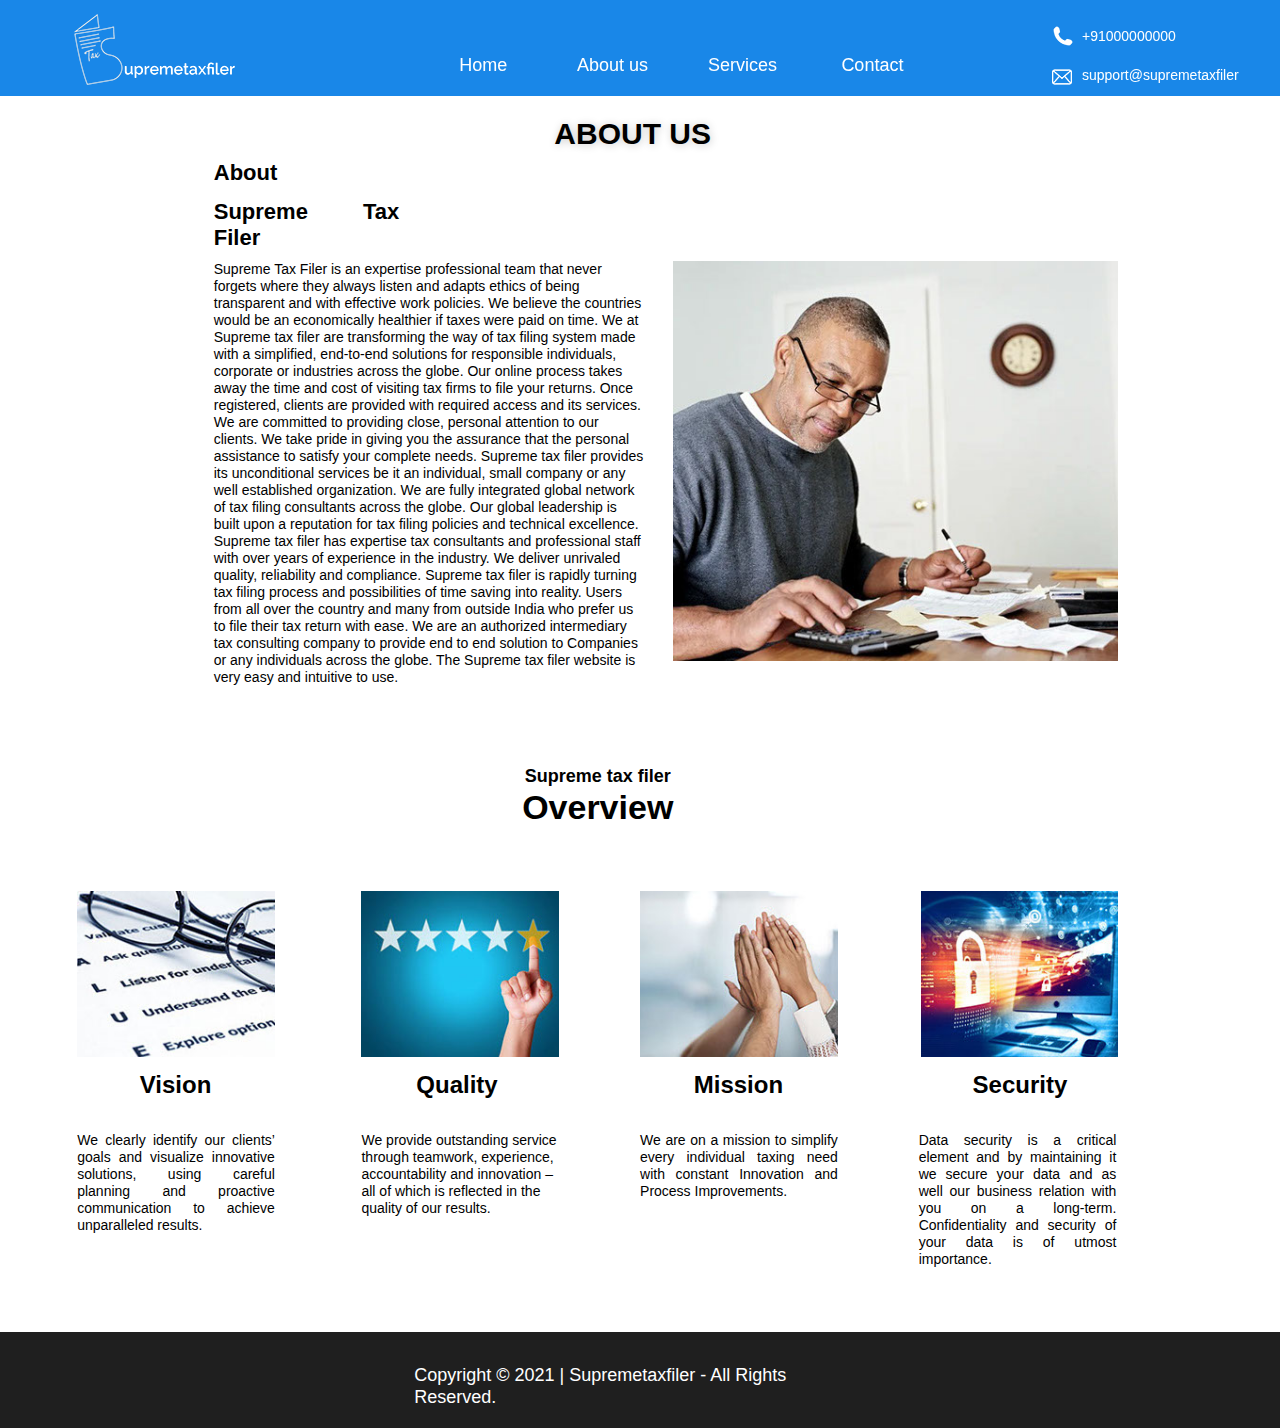
==== about-us.html @ a8538007 "ag" ====
<!DOCTYPE html>
<html class="nojs html" lang="en-GB">
 <head>

  <meta http-equiv="Content-type" content="text/html;charset=UTF-8"/>
  <meta name="generator" content="2018.1.0.386"/>
  <meta name="viewport" content="width=device-width, initial-scale=1.0"/>
  
  <script type="text/javascript">
   // Update the 'nojs'/'js' class on the html node
document.documentElement.className = document.documentElement.className.replace(/\bnojs\b/g, 'js');

// Check that all required assets are uploaded and up-to-date
if(typeof Muse == "undefined") window.Muse = {}; window.Muse.assets = {"required":["museutils.js", "museconfig.js", "jquery.musemenu.js", "jquery.watch.js", "require.js", "about-us.css"], "outOfDate":[]};
</script>
  
  <title>About us</title>
  <!-- CSS -->
  <link rel="stylesheet" type="text/css" href="css/site_global.css?crc=444006867"/>
  <link rel="stylesheet" type="text/css" href="css/master_a-master.css?crc=464036942"/>
  <link rel="stylesheet" type="text/css" href="css/about-us.css?crc=4152969219" id="pagesheet"/>
  <!-- JS includes -->
  <!--[if lt IE 9]>
  <script src="scripts/html5shiv.js?crc=4241844378" type="text/javascript"></script>
  <![endif]-->
   </head>
 <body>

  <div class="shadow clearfix borderbox" id="page"><!-- group -->
   <div id="u18147-wrapper">
    <div class="clearfix" id="u18147"><!-- group -->
     <div class="clearfix" id="u18157"><!-- group -->
      <div class="clip_frame" id="u18158"><!-- image -->
       <img class="block" id="u18158_img" src="images/logo-01.png?crc=86677136" alt="" width="166" height="76"/>
      </div>
      <div class="clearfix" id="u18148"><!-- group -->
       <div id="u18155"><!-- content --></div>
       <div class="clip_frame" id="u18149"><!-- image -->
        <img class="block" id="u18149_img" src="images/call.png?crc=458935706" alt="" width="20" height="20"/>
       </div>
       <div id="u18156"><!-- content --></div>
       <div class="clip_frame" id="u18153"><!-- image -->
        <img class="block" id="u18153_img" src="images/mail.png?crc=4125690472" alt="" width="20" height="20"/>
       </div>
       <div class="clearfix" id="u18151-4"><!-- content -->
        <p>+91000000000</p>
       </div>
       <div class="clearfix" id="u18152-4"><!-- content -->
        <p>support@supremetaxfiler</p>
       </div>
      </div>
     </div>
     <div id="u18160-wrapper">
      <div class="clearfix" id="u18160"><!-- group -->
       <div id="menuu18161-wrapper">
        <nav class="MenuBar clearfix" id="menuu18161"><!-- horizontal box -->
         <div class="MenuItemContainer clearfix grpelem" id="u18169"><!-- vertical box -->
          <a class="nonblock nontext MenuItem MenuItemWithSubMenu borderbox clearfix colelem" id="u18170" href="index.html"><!-- horizontal box --><div class="MenuItemLabel NoWrap clearfix grpelem" id="u18172-4"><!-- content --><p>Home</p></div></a>
         </div>
         <div class="MenuItemContainer clearfix grpelem" id="u18183"><!-- vertical box -->
          <a class="nonblock nontext MenuItem MenuItemWithSubMenu MuseMenuActive borderbox transition clearfix colelem" id="u18184" href="about-us.html"><!-- horizontal box --><div class="MenuItemLabel NoWrap clearfix grpelem" id="u18186-4"><!-- content --><p>About us</p></div></a>
         </div>
         <div class="MenuItemContainer clearfix grpelem" id="u18176"><!-- vertical box -->
          <a class="nonblock nontext MenuItem MenuItemWithSubMenu borderbox clearfix colelem" id="u18177" href="services.html"><!-- horizontal box --><div class="MenuItemLabel NoWrap clearfix grpelem" id="u18178-4"><!-- content --><p>Services</p></div></a>
         </div>
         <div class="MenuItemContainer clearfix grpelem" id="u18162"><!-- vertical box -->
          <a class="nonblock nontext MenuItem MenuItemWithSubMenu borderbox clearfix colelem" id="u18163" href="contact.html"><!-- horizontal box --><div class="MenuItemLabel NoWrap clearfix grpelem" id="u18164-4"><!-- content --><p>Contact</p></div></a>
         </div>
        </nav>
       </div>
      </div>
     </div>
    </div>
   </div>
   <div class="clearfix grpelem" id="paboutus"><!-- column -->
    <a class="anchor_item colelem" id="aboutus" data-sizePolicy="fixed" data-pintopage="page_fluidx"></a>
    <div class="clearfix colelem" id="u1741-4" data-sizePolicy="fixed" data-pintopage="page_fluidx"><!-- content -->
     <p>ABOUT US</p>
    </div>
    <div class="clearfix colelem" id="u18801-4"><!-- content -->
     <p>About</p>
    </div>
    <div class="clearfix colelem" id="u18793-4"><!-- content -->
     <p>Supreme Tax Filer</p>
    </div>
    <div class="clearfix colelem" id="pu1757-5"><!-- group -->
     <div class="clearfix grpelem" id="u1757-5"><!-- content -->
      <p id="u1757-2">Supreme Tax Filer is an expertise professional team that never forgets where they always listen and adapts ethics of being transparent and with effective work policies. We believe the countries would be an economically healthier if taxes were paid on time. We at Supreme tax filer are transforming the way of tax filing system made with a simplified, end-to-end solutions for responsible individuals, corporate or industries across the globe. Our online process takes away the time and cost of visiting tax firms to file your returns. Once registered, clients are provided with required access and its services. We are committed to providing close, personal attention to our clients. We take pride in giving you the assurance that the personal assistance to satisfy your complete needs. Supreme tax filer provides its unconditional services be it an individual, small company or any well established organization. We are fully integrated global network of tax filing consultants across the globe. Our global leadership is built upon a reputation for tax filing policies and technical excellence. Supreme tax filer has expertise tax consultants and professional staff with over years of experience in the industry. We deliver unrivaled quality, reliability and compliance. Supreme tax filer is rapidly turning tax filing process and possibilities of time saving into reality. Users from all over the country and many from outside India who prefer us to file their tax return with ease. We are an authorized intermediary tax consulting company to provide end to end solution to Companies or any individuals across the globe. The Supreme tax filer website is very easy and intuitive to use.</p>
      <p>&nbsp;</p>
     </div>
     <div class="clip_frame grpelem" id="u1744"><!-- image -->
      <img class="block" id="u1744_img" src="images/rs%3dw_800%2ccg_true-crop-u17442.jpg?crc=4065612131" alt="" data-heightwidthratio="0.8985200845665962" data-image-width="473" data-image-height="425"/>
     </div>
    </div>
    <div class="clearfix colelem" id="u18797-6"><!-- content -->
     <p id="u18797-2">Supreme tax filer</p>
     <p id="u18797-4">Overview</p>
    </div>
    <div class="clearfix colelem" id="pu18820"><!-- group -->
     <div class="clip_frame grpelem" id="u18820"><!-- image -->
      <img class="block" id="u18820_img" src="images/601c43ee8bf86-crop-u15333-crop-u18820.jpg?crc=112700681" alt="" data-heightwidthratio="0.8380952380952381" data-image-width="210" data-image-height="176"/>
     </div>
     <div class="clip_frame grpelem" id="u18823"><!-- image -->
      <img class="block" id="u18823_img" src="images/601c3f90b084d-crop-u18823.jpg?crc=3972866577" alt="" data-heightwidthratio="0.8380952380952381" data-image-width="210" data-image-height="176"/>
     </div>
     <div class="clip_frame grpelem" id="u18838"><!-- image -->
      <img class="block" id="u18838_img" src="images/601c400304b22-crop-u18838.jpg?crc=4091933082" alt="" data-heightwidthratio="0.8380952380952381" data-image-width="210" data-image-height="176"/>
     </div>
     <div class="clip_frame grpelem" id="u18841"><!-- image -->
      <img class="block" id="u18841_img" src="images/22-crop-u18841.jpg?crc=3925232278" alt="" data-heightwidthratio="0.8380952380952381" data-image-width="210" data-image-height="176"/>
     </div>
    </div>
    <div class="clearfix colelem" id="u18817"><!-- group -->
     <div class="clearfix grpelem" id="u18805-4"><!-- content -->
      <p>Vision</p>
     </div>
     <div class="clearfix grpelem" id="u18808-4"><!-- content -->
      <p>Quality</p>
     </div>
     <div class="clearfix grpelem" id="u18811-4"><!-- content -->
      <p>Mission</p>
     </div>
     <div class="clearfix grpelem" id="u18814-4"><!-- content -->
      <p>Security</p>
     </div>
    </div>
    <div class="clearfix colelem" id="pu18886-4"><!-- group -->
     <div class="clearfix grpelem" id="u18886-4"><!-- content -->
      <p>We clearly identify our clients’ goals and visualize innovative solutions, using careful planning and proactive communication to achieve unparalleled results.</p>
     </div>
     <div class="clearfix grpelem" id="u18889-4"><!-- content -->
      <p>We provide outstanding service through teamwork, experience, accountability and innovation – all of which is reflected in the quality of our results.</p>
     </div>
     <div class="clearfix grpelem" id="u18892-6"><!-- content -->
      <p id="u18892-2">We are on a mission to simplify every individual taxing need with constant Innovation and Process Improvements.</p>
      <p id="u18892-3">&nbsp;</p>
      <p>&nbsp;</p>
     </div>
     <div class="clearfix grpelem" id="u18895-4"><!-- content -->
      <p>Data security is a critical element and by maintaining it we secure your data and as well our business relation with you on a long-term. Confidentiality and security of your data is of utmost importance.</p>
     </div>
    </div>
    <a class="nonblock nontext anim_swing clip_frame colelem" id="u10251" href="about-us.html#aboutus" data-sizePolicy="fluidWidthHeight" data-pintopage="page_fixedLeft"><!-- image --><img class="block" id="u10251_img" src="images/44603.png?crc=3873294975" alt="" data-heightwidthratio="1" data-image-width="59" data-image-height="59"/></a>
    <div class="browser_width colelem" id="u1465-bw">
     <div id="u1465"><!-- group -->
      <div class="clearfix" id="u1465_align_to_page">
       <div class="clearfix grpelem" id="u16244-4"><!-- content -->
        <p>Copyright © 2021 | Supremetaxfiler - All Rights Reserved.</p>
       </div>
      </div>
     </div>
    </div>
   </div>
  </div>
  <!-- Other scripts -->
  <script type="text/javascript">
   // Decide whether to suppress missing file error or not based on preference setting
var suppressMissingFileError = false
</script>
  <script type="text/javascript">
   window.Muse.assets.check=function(c){if(!window.Muse.assets.checked){window.Muse.assets.checked=!0;var b={},d=function(a,b){if(window.getComputedStyle){var c=window.getComputedStyle(a,null);return c&&c.getPropertyValue(b)||c&&c[b]||""}if(document.documentElement.currentStyle)return(c=a.currentStyle)&&c[b]||a.style&&a.style[b]||"";return""},a=function(a){if(a.match(/^rgb/))return a=a.replace(/\s+/g,"").match(/([\d\,]+)/gi)[0].split(","),(parseInt(a[0])<<16)+(parseInt(a[1])<<8)+parseInt(a[2]);if(a.match(/^\#/))return parseInt(a.substr(1),
16);return 0},f=function(f){for(var g=document.getElementsByTagName("link"),j=0;j<g.length;j++)if("text/css"==g[j].type){var l=(g[j].href||"").match(/\/?css\/([\w\-]+\.css)\?crc=(\d+)/);if(!l||!l[1]||!l[2])break;b[l[1]]=l[2]}g=document.createElement("div");g.className="version";g.style.cssText="display:none; width:1px; height:1px;";document.getElementsByTagName("body")[0].appendChild(g);for(j=0;j<Muse.assets.required.length;){var l=Muse.assets.required[j],k=l.match(/([\w\-\.]+)\.(\w+)$/),i=k&&k[1]?
k[1]:null,k=k&&k[2]?k[2]:null;switch(k.toLowerCase()){case "css":i=i.replace(/\W/gi,"_").replace(/^([^a-z])/gi,"_$1");g.className+=" "+i;i=a(d(g,"color"));k=a(d(g,"backgroundColor"));i!=0||k!=0?(Muse.assets.required.splice(j,1),"undefined"!=typeof b[l]&&(i!=b[l]>>>24||k!=(b[l]&16777215))&&Muse.assets.outOfDate.push(l)):j++;g.className="version";break;case "js":j++;break;default:throw Error("Unsupported file type: "+k);}}c?c().jquery!="1.8.3"&&Muse.assets.outOfDate.push("jquery-1.8.3.min.js"):Muse.assets.required.push("jquery-1.8.3.min.js");
g.parentNode.removeChild(g);if(Muse.assets.outOfDate.length||Muse.assets.required.length)g="Some files on the server may be missing or incorrect. Clear browser cache and try again. If the problem persists please contact website author.",f&&Muse.assets.outOfDate.length&&(g+="\nOut of date: "+Muse.assets.outOfDate.join(",")),f&&Muse.assets.required.length&&(g+="\nMissing: "+Muse.assets.required.join(",")),suppressMissingFileError?(g+="\nUse SuppressMissingFileError key in AppPrefs.xml to show missing file error pop up.",console.log(g)):alert(g)};location&&location.search&&location.search.match&&location.search.match(/muse_debug/gi)?
setTimeout(function(){f(!0)},5E3):f()}};
var muse_init=function(){require.config({baseUrl:""});require(["jquery","museutils","whatinput","jquery.musemenu","jquery.watch"],function(c){var $ = c;$(document).ready(function(){try{
window.Muse.assets.check($);/* body */
Muse.Utils.transformMarkupToFixBrowserProblemsPreInit();/* body */
Muse.Utils.prepHyperlinks(true);/* body */
Muse.Utils.resizeHeight('.browser_width');/* resize height */
Muse.Utils.requestAnimationFrame(function() { $('body').addClass('initialized'); });/* mark body as initialized */
Muse.Utils.makeButtonsVisibleAfterSettingMinWidth();/* body */
Muse.Utils.initWidget('.MenuBar', ['#bp_infinity'], function(elem) { return $(elem).museMenu(); });/* unifiedNavBar */
Muse.Utils.showWidgetsWhenReady();/* body */
Muse.Utils.transformMarkupToFixBrowserProblems();/* body */
}catch(b){if(b&&"function"==typeof b.notify?b.notify():Muse.Assert.fail("Error calling selector function: "+b),false)throw b;}})})};

</script>
  <!-- RequireJS script -->
  <script src="scripts/require.js?crc=7928878" type="text/javascript" async data-main="scripts/museconfig.js?crc=4286661555" onload="if (requirejs) requirejs.onError = function(requireType, requireModule) { if (requireType && requireType.toString && requireType.toString().indexOf && 0 <= requireType.toString().indexOf('#scripterror')) window.Muse.assets.check(); }" onerror="window.Muse.assets.check();"></script>
   </body>
</html>
---- css/site_global.css ----
html{min-height:100%;min-width:100%;-ms-text-size-adjust:none;}body,div,dl,dt,dd,ul,ol,li,nav,h1,h2,h3,h4,h5,h6,pre,code,form,fieldset,legend,input,button,textarea,p,blockquote,th,td,a{margin:0px;padding:0px;border-width:0px;border-style:solid;border-color:transparent;-webkit-transform-origin:left top;-ms-transform-origin:left top;-o-transform-origin:left top;transform-origin:left top;background-repeat:no-repeat;}button.submit-btn{-moz-box-sizing:content-box;-webkit-box-sizing:content-box;box-sizing:content-box;}.transition{-webkit-transition-property:background-image,background-position,background-color,border-color,border-radius,color,font-size,font-style,font-weight,letter-spacing,line-height,text-align,box-shadow,text-shadow,opacity;transition-property:background-image,background-position,background-color,border-color,border-radius,color,font-size,font-style,font-weight,letter-spacing,line-height,text-align,box-shadow,text-shadow,opacity;}.transition *{-webkit-transition:inherit;transition:inherit;}table{border-collapse:collapse;border-spacing:0px;}fieldset,img{border:0px;border-style:solid;-webkit-transform-origin:left top;-ms-transform-origin:left top;-o-transform-origin:left top;transform-origin:left top;}address,caption,cite,code,dfn,em,strong,th,var,optgroup{font-style:inherit;font-weight:inherit;}del,ins{text-decoration:none;}li{list-style:none;}caption,th{text-align:left;}h1,h2,h3,h4,h5,h6{font-size:100%;font-weight:inherit;}input,button,textarea,select,optgroup,option{font-family:inherit;font-size:inherit;font-style:inherit;font-weight:inherit;}.form-grp input,.form-grp textarea{-webkit-appearance:none;-webkit-border-radius:0;}body{font-family:Arial, Helvetica Neue, Helvetica, sans-serif;text-align:left;font-size:14px;line-height:17px;word-wrap:break-word;text-rendering:optimizeLegibility;-moz-font-feature-settings:'liga';-ms-font-feature-settings:'liga';-webkit-font-feature-settings:'liga';font-feature-settings:'liga';}a:link{color:#0000FF;text-decoration:underline;}a:visited{color:#800080;text-decoration:underline;}a:hover{color:#0000FF;text-decoration:underline;}a:active{color:#EE0000;text-decoration:underline;}a.nontext{color:black;text-decoration:none;font-style:normal;font-weight:normal;}.normal_text{color:#000000;direction:ltr;font-family:Arial, Helvetica Neue, Helvetica, sans-serif;font-size:14px;font-style:normal;font-weight:normal;letter-spacing:0px;line-height:17px;text-align:left;text-decoration:none;text-indent:0px;text-transform:none;vertical-align:0px;padding:0px;}.list0 li:before{position:absolute;right:100%;letter-spacing:0px;text-decoration:none;font-weight:normal;font-style:normal;}.rtl-list li:before{right:auto;left:100%;}.nls-None > li:before,.nls-None .list3 > li:before,.nls-None .list6 > li:before{margin-right:6px;content:'•';}.nls-None .list1 > li:before,.nls-None .list4 > li:before,.nls-None .list7 > li:before{margin-right:6px;content:'○';}.nls-None,.nls-None .list1,.nls-None .list2,.nls-None .list3,.nls-None .list4,.nls-None .list5,.nls-None .list6,.nls-None .list7,.nls-None .list8{padding-left:34px;}.nls-None.rtl-list,.nls-None .list1.rtl-list,.nls-None .list2.rtl-list,.nls-None .list3.rtl-list,.nls-None .list4.rtl-list,.nls-None .list5.rtl-list,.nls-None .list6.rtl-list,.nls-None .list7.rtl-list,.nls-None .list8.rtl-list{padding-left:0px;padding-right:34px;}.nls-None .list2 > li:before,.nls-None .list5 > li:before,.nls-None .list8 > li:before{margin-right:6px;content:'-';}.nls-None.rtl-list > li:before,.nls-None .list1.rtl-list > li:before,.nls-None .list2.rtl-list > li:before,.nls-None .list3.rtl-list > li:before,.nls-None .list4.rtl-list > li:before,.nls-None .list5.rtl-list > li:before,.nls-None .list6.rtl-list > li:before,.nls-None .list7.rtl-list > li:before,.nls-None .list8.rtl-list > li:before{margin-right:0px;margin-left:6px;}.TabbedPanelsTab{white-space:nowrap;}.MenuBar .MenuBarView,.MenuBar .SubMenuView{display:block;list-style:none;}.MenuBar .SubMenu{display:none;position:absolute;}.NoWrap{white-space:nowrap;word-wrap:normal;}.rootelem{margin-left:auto;margin-right:auto;}.colelem{display:inline;float:left;clear:both;}.clearfix:after{content:"\0020";visibility:hidden;display:block;height:0px;clear:both;}*:first-child+html .clearfix{zoom:1;}.clip_frame{overflow:hidden;}.popup_anchor{position:relative;width:0px;height:0px;}.allow_click_through *{pointer-events:auto;}.popup_element{z-index:100000;}.svg{display:block;vertical-align:top;}span.wrap{content:'';clear:left;display:block;}span.actAsInlineDiv{display:inline-block;}.position_content,.excludeFromNormalFlow{float:left;}.preload_images{position:absolute;overflow:hidden;left:-9999px;top:-9999px;height:1px;width:1px;}.preload{height:1px;width:1px;}.animateStates{-webkit-transition:0.3s ease-in-out;-moz-transition:0.3s ease-in-out;-o-transition:0.3s ease-in-out;transition:0.3s ease-in-out;}[data-whatinput="mouse"] *:focus,[data-whatinput="touch"] *:focus,input:focus,textarea:focus{outline:none;}textarea{resize:none;overflow:auto;}.allow_click_through,.fld-prompt{pointer-events:none;}.wrapped-input{position:absolute;top:0px;left:0px;background:transparent;border:none;}.submit-btn{z-index:50000;cursor:pointer;}.anchor_item{width:22px;height:18px;}.MenuBar .SubMenuVisible,.MenuBarVertical .SubMenuVisible,.MenuBar .SubMenu .SubMenuVisible,.popup_element.Active,span.actAsPara,.actAsDiv,a.nonblock.nontext,img.block{display:block;}.widget_invisible,.js .invi,.js .mse_pre_init{visibility:hidden;}.ose_ei{visibility:hidden;z-index:0;}.no_vert_scroll{overflow-y:hidden;}.always_vert_scroll{overflow-y:scroll;}.always_horz_scroll{overflow-x:scroll;}.fullscreen{overflow:hidden;left:0px;top:0px;position:fixed;height:100%;width:100%;-moz-box-sizing:border-box;-webkit-box-sizing:border-box;-ms-box-sizing:border-box;box-sizing:border-box;}.fullwidth{position:absolute;}.borderbox{-moz-box-sizing:border-box;-webkit-box-sizing:border-box;-ms-box-sizing:border-box;box-sizing:border-box;}.scroll_wrapper{position:absolute;overflow:auto;left:0px;right:0px;top:0px;bottom:0px;padding-top:0px;padding-bottom:0px;margin-top:0px;margin-bottom:0px;}.browser_width > *{position:absolute;left:0px;right:0px;}.grpelem,.accordion_wrapper{display:inline;float:left;}.fld-checkbox input[type=checkbox],.fld-radiobutton input[type=radio]{position:absolute;overflow:hidden;clip:rect(0px, 0px, 0px, 0px);height:1px;width:1px;margin:-1px;padding:0px;border:0px;}.fld-checkbox input[type=checkbox] + label,.fld-radiobutton input[type=radio] + label{display:inline-block;background-repeat:no-repeat;cursor:pointer;float:left;width:100%;height:100%;}.pointer_cursor,.fld-recaptcha-mode,.fld-recaptcha-refresh,.fld-recaptcha-help{cursor:pointer;}p,h1,h2,h3,h4,h5,h6,ol,ul,span.actAsPara{max-height:1000000px;}.superscript{vertical-align:super;font-size:66%;line-height:0px;}.subscript{vertical-align:sub;font-size:66%;line-height:0px;}.horizontalSlideShow{-ms-touch-action:pan-y;touch-action:pan-y;}.verticalSlideShow{-ms-touch-action:pan-x;touch-action:pan-x;}.colelem100,.verticalspacer{clear:both;}.list0 li,.MenuBar .MenuItemContainer,.SlideShowContentPanel .fullscreen img,.css_verticalspacer .verticalspacer{position:relative;}.popup_element.Inactive,.js .disn,.js .an_invi,.hidden,.breakpoint{display:none;}#muse_css_mq{position:absolute;display:none;background-color:#FFFFFE;}.fluid_height_spacer{width:0.01px;}.muse_check_css{display:none;position:fixed;}@media screen and (-webkit-min-device-pixel-ratio:0){body{text-rendering:auto;}}
---- css/master_a-master.css ----
#u1465{background-color:#1F1F1F;}#u1465_align_to_page{max-width:1360px;}
---- css/about-us.css ----
.version.about_us{color:#0000F7;background-color:#894803;}#page{z-index:1;min-height:949px;background-image:none;border-width:0px;border-color:#000000;background-color:#FFFFFF;width:100%;max-width:1360px;margin-left:auto;margin-right:auto;}#page::before{content:"";position:absolute;pointer-events:none;box-shadow:inset 0px 0px 8px rgba(255,255,255,0.5), inset 0px 0px 8px rgba(255,255,255,0.5);top:0px;bottom:0px;margin-left:auto;margin-right:auto;left:0px;right:0px;width:100%;max-width:1360px;}#u18147{border-width:0px;border-color:transparent;background-color:transparent;padding-bottom:96px;position:relative;left:-50%;margin-left:785px;width:100%;max-width:1570px;}#u18157{z-index:79;width:1570px;background-color:#1987E8;padding-bottom:96px;position:fixed;top:0px;left:50%;margin-left:-780px;}#u18158{z-index:121;width:166px;background-color:transparent;position:fixed;top:12px;left:50%;margin-left:-568px;}#u18148{z-index:106;width:191px;border-width:0px;border-color:transparent;background-color:transparent;padding-bottom:61px;position:fixed;top:26px;left:50%;margin-left:412px;}#u18155{z-index:107;width:22px;height:20px;position:fixed;top:26px;left:50%;margin-left:412px;}#u18149{z-index:109;width:20px;background-color:transparent;position:fixed;top:26px;left:50%;margin-left:413px;}#u18156{z-index:108;width:22px;height:20px;position:fixed;top:65px;left:50%;margin-left:412px;}.ie #u18155,.ie #u18156{background-color:#FFFFFF;opacity:0.01;-ms-filter:"progid:DXImageTransform.Microsoft.Alpha(Opacity=1)";filter:alpha(opacity=1);}#u18153{z-index:111;width:20px;background-color:transparent;position:fixed;top:67px;left:50%;margin-left:412px;}#u18151-4{z-index:113;width:101px;min-height:17px;background-color:transparent;color:#FFFFFF;position:fixed;top:28px;left:50%;margin-left:442px;}#u18152-4{z-index:117;width:161px;min-height:18px;background-color:transparent;color:#FFFFFF;position:fixed;top:67px;left:50%;margin-left:442px;}#u18160{border-width:0px;border-color:transparent;background-color:transparent;padding-bottom:46px;position:relative;left:-50%;margin-left:274px;width:100%;max-width:548px;}#menuu18161{border-width:0px;border-color:transparent;background-color:transparent;position:relative;left:-50%;margin-left:274px;width:100%;max-width:548px;}#u18169{min-height:45px;background-color:transparent;position:relative;margin-right:-10000px;width:24.46%;}#u18172-4{min-height:22px;border-width:0px;border-color:transparent;background-color:transparent;line-height:22px;font-size:18px;text-align:center;color:#FFFFFF;font-family:Helvetica, Helvetica Neue, Arial, sans-serif;position:relative;margin-right:-10000px;top:11px;width:100%;}#u18170:hover #u18172-4{background-color:transparent;padding-top:0px;padding-bottom:0px;min-height:22px;width:100%;margin:0px -10000px 0px 0%;}#u18170:active #u18172-4{background-color:transparent;padding-top:0px;padding-bottom:0px;min-height:22px;width:100%;margin:0px -10000px 0px 0%;}#u18170:hover #u18172-4 p{color:#BCFFEE;visibility:inherit;}#u18170:active #u18172-4 p{color:#FFFFFF;visibility:inherit;}#u18183{min-height:45px;background-color:transparent;position:relative;margin-right:-10000px;width:24.64%;left:25%;}#u18170,#u18184{-webkit-transition-duration:0s;-webkit-transition-delay:0s;transition-duration:0s;transition-delay:0s;background-image:url("../images/blank.gif?crc=4208392903");background-color:transparent;padding-bottom:23px;position:relative;width:100%;}#u18184.MuseMenuActive{-webkit-transition-duration:1s;-webkit-transition-delay:0s;-webkit-transition-timing-function:ease-in-out;transition-duration:1s;transition-delay:0s;transition-timing-function:ease-in-out;min-height:0px;width:100%;margin:0px 0px 0px 0%;}#u18186-4{min-height:22px;border-width:0px;border-color:transparent;background-color:transparent;line-height:22px;font-size:18px;text-align:center;color:#FFFFFF;font-family:Helvetica, Helvetica Neue, Arial, sans-serif;position:relative;margin-right:-10000px;top:11px;width:100%;left:0%;}#u18170.MuseMenuActive #u18172-4,#u18184:hover #u18186-4{background-color:transparent;padding-top:0px;padding-bottom:0px;min-height:22px;width:100%;margin:0px -10000px 0px 0%;}#u18184:active #u18186-4{background-color:transparent;padding-top:0px;padding-bottom:0px;min-height:22px;width:100%;margin:0px -10000px 0px 0%;}#u18184:hover #u18186-4 p{color:#BCFFEE;visibility:inherit;}#u18184:active #u18186-4 p{color:#FFFFFF;visibility:inherit;}#u18176{min-height:45px;background-color:transparent;position:relative;margin-right:-10000px;width:24.64%;left:50.19%;}#u18178-4{min-height:22px;border-width:0px;border-color:transparent;background-color:transparent;line-height:22px;font-size:18px;text-align:center;color:#FFFFFF;font-family:Helvetica, Helvetica Neue, Arial, sans-serif;position:relative;margin-right:-10000px;top:11px;width:100%;}#u18184.MuseMenuActive #u18186-4,#u18177:hover #u18178-4{background-color:transparent;padding-top:0px;padding-bottom:0px;min-height:22px;width:100%;margin:0px -10000px 0px 0%;}#u18177:active #u18178-4{background-color:transparent;padding-top:0px;padding-bottom:0px;min-height:22px;width:100%;margin:0px -10000px 0px 0%;}#u18177:hover #u18178-4 p{color:#BCFFEE;visibility:inherit;}#u18177:active #u18178-4 p{color:#FFFFFF;visibility:inherit;}#u18162{min-height:45px;background-color:transparent;position:relative;margin-right:-10000px;width:24.64%;left:75.37%;}#u18177,#u18163{-webkit-transition-duration:0s;-webkit-transition-delay:0s;transition-duration:0s;transition-delay:0s;background-image:url("../images/blank.gif?crc=4208392903");background-color:transparent;padding-bottom:23px;position:relative;width:100%;}#u18164-4{min-height:22px;border-width:0px;border-color:transparent;background-color:transparent;line-height:22px;font-size:18px;text-align:center;color:#FFFFFF;font-family:Helvetica, Helvetica Neue, Arial, sans-serif;position:relative;margin-right:-10000px;top:11px;width:100%;}#u18177.MuseMenuActive #u18178-4,#u18163:hover #u18164-4{background-color:transparent;padding-top:0px;padding-bottom:0px;min-height:22px;width:100%;margin:0px -10000px 0px 0%;}#u18163:active #u18164-4{background-color:transparent;padding-top:0px;padding-bottom:0px;min-height:22px;width:100%;margin:0px -10000px 0px 0%;}#u18163.MuseMenuActive #u18164-4{background-color:transparent;padding-top:0px;padding-bottom:0px;min-height:22px;width:100%;margin:0px -10000px 0px 0%;}#u18163:hover #u18164-4 p{color:#BCFFEE;visibility:inherit;}#u18163:active #u18164-4 p{color:#FFFFFF;visibility:inherit;}#u18170.MuseMenuActive #u18172-4 p,#u18184.MuseMenuActive #u18186-4 p,#u18177.MuseMenuActive #u18178-4 p,#u18163.MuseMenuActive #u18164-4 p{color:#FFFFFF;visibility:inherit;font-family:Helvetica, Helvetica Neue, Arial, sans-serif;}.MenuItem{cursor:pointer;}#menuu18161-wrapper{position:fixed;top:43px;z-index:81;left:50%;margin-left:-236px;width:40.3%;max-width:548px;}#u18160-wrapper{position:fixed;top:43px;z-index:80;left:50%;margin-left:-236px;width:40.3%;max-width:548px;}#u18147-wrapper{position:fixed;top:0px;z-index:78;left:50%;margin-left:-780px;width:115.45%;max-width:1570px;}#paboutus{z-index:77;padding-bottom:0px;margin-right:-10000px;margin-top:20px;width:100%;}#aboutus{position:relative;left:0%;margin-left:69.86%;}#u1741-4{z-index:3;width:165px;text-shadow:1px 1px 8px rgba(0,0,0,0.22);box-shadow:none;background-color:transparent;font-size:30px;line-height:36px;font-weight:bold;margin-top:78px;position:relative;left:0%;margin-left:43.31%;}#u18801-4{z-index:22;min-height:30px;background-color:transparent;line-height:26px;font-size:22px;text-align:justify;font-weight:bold;margin-top:8px;position:relative;width:14.49%;left:0%;margin-left:16.7%;}#u18793-4{z-index:18;min-height:30px;background-color:transparent;line-height:26px;font-size:22px;text-align:justify;font-weight:bold;margin-top:9px;position:relative;width:14.49%;left:0%;margin-left:16.7%;}#pu1757-5{z-index:9;margin-top:10px;width:70.67%;left:0%;margin-left:16.7%;}#u1757-5{z-index:9;min-height:410px;background-color:transparent;position:relative;margin-right:-10000px;width:47.66%;}#u1757-2{text-align:left;}#u1744{z-index:7;background-color:transparent;position:relative;margin-right:-10000px;width:49.22%;left:50.79%;}#u18797-6{z-index:26;min-height:45px;background-color:transparent;text-align:center;color:#000000;font-weight:bold;margin-top:62px;position:relative;width:20.3%;left:0%;margin-left:36.55%;}#u18797-2{font-size:18px;line-height:22px;}#u18797-4{font-size:34px;line-height:41px;}#pu18820{z-index:49;margin-top:63px;width:81.33%;left:0%;margin-left:6.03%;}#u18820{z-index:49;background-color:transparent;position:relative;margin-right:-10000px;width:18.99%;}#u18823{z-index:51;background-color:transparent;position:relative;margin-right:-10000px;width:18.99%;left:27.31%;}#u18838{z-index:53;background-color:transparent;position:relative;margin-right:-10000px;width:18.99%;left:54.07%;}#u18841{z-index:55;background-color:transparent;position:relative;margin-right:-10000px;width:18.99%;left:81.02%;}#u18817{z-index:32;border-width:0px;border-color:transparent;background-color:transparent;margin-top:13px;position:relative;width:81.33%;left:0%;margin-left:6.03%;}#u18805-4{z-index:33;min-height:45px;background-color:transparent;line-height:29px;font-size:24px;text-align:center;color:#000000;font-weight:bold;position:relative;margin-right:-10000px;width:18.9%;}#u18808-4{z-index:37;min-height:45px;background-color:transparent;line-height:29px;font-size:24px;text-align:center;color:#000000;font-weight:bold;position:relative;margin-right:-10000px;width:18.9%;left:27.04%;}#u18811-4{z-index:41;min-height:45px;background-color:transparent;line-height:29px;font-size:24px;text-align:center;color:#000000;font-weight:bold;position:relative;margin-right:-10000px;width:18.9%;left:54.07%;}#u18814-4{z-index:45;min-height:45px;background-color:transparent;line-height:29px;font-size:24px;text-align:center;color:#000000;font-weight:bold;position:relative;margin-right:-10000px;width:18.9%;left:81.11%;}#pu18886-4{z-index:57;margin-top:17px;width:81.18%;left:0%;margin-left:6.03%;}#u18886-4{z-index:57;min-height:118px;background-color:transparent;text-align:justify;position:relative;margin-right:-10000px;width:19.03%;}#u18889-4{z-index:61;min-height:118px;background-color:transparent;position:relative;margin-right:-10000px;width:19.03%;left:27.36%;}#u18892-6{z-index:65;min-height:88px;background-color:transparent;position:relative;margin-right:-10000px;width:19.03%;left:54.17%;}#u18892-2,#u18892-3{text-align:justify;}#u18895-4{z-index:71;min-height:118px;background-color:transparent;text-align:justify;position:relative;margin-right:-10000px;width:19.03%;left:80.98%;}#u10251{z-index:75;background-color:transparent;margin-top:9px;position:relative;width:4.34%;left:0px;margin-left:1281px;}#u1744_img,#u18820_img,#u18823_img,#u18838_img,#u18841_img,#u10251_img{width:100%;}#u1465{z-index:2;min-height:60px;padding-bottom:20px;}#u1465_align_to_page{margin-left:auto;margin-right:auto;position:relative;}#u16244-4{z-index:14;min-height:28px;background-color:transparent;font-size:18px;color:#FFFFFF;line-height:22px;position:relative;margin-right:-10000px;margin-top:32px;width:35.37%;left:32.36%;}.js body{visibility:hidden;}.js body.initialized{visibility:visible;}#u1465-bw{z-index:2;min-height:60px;left:0px;margin-left:0px;}#muse_css_mq,.html{background-color:#FFFFFF;}body{position:relative;min-width:320px;}
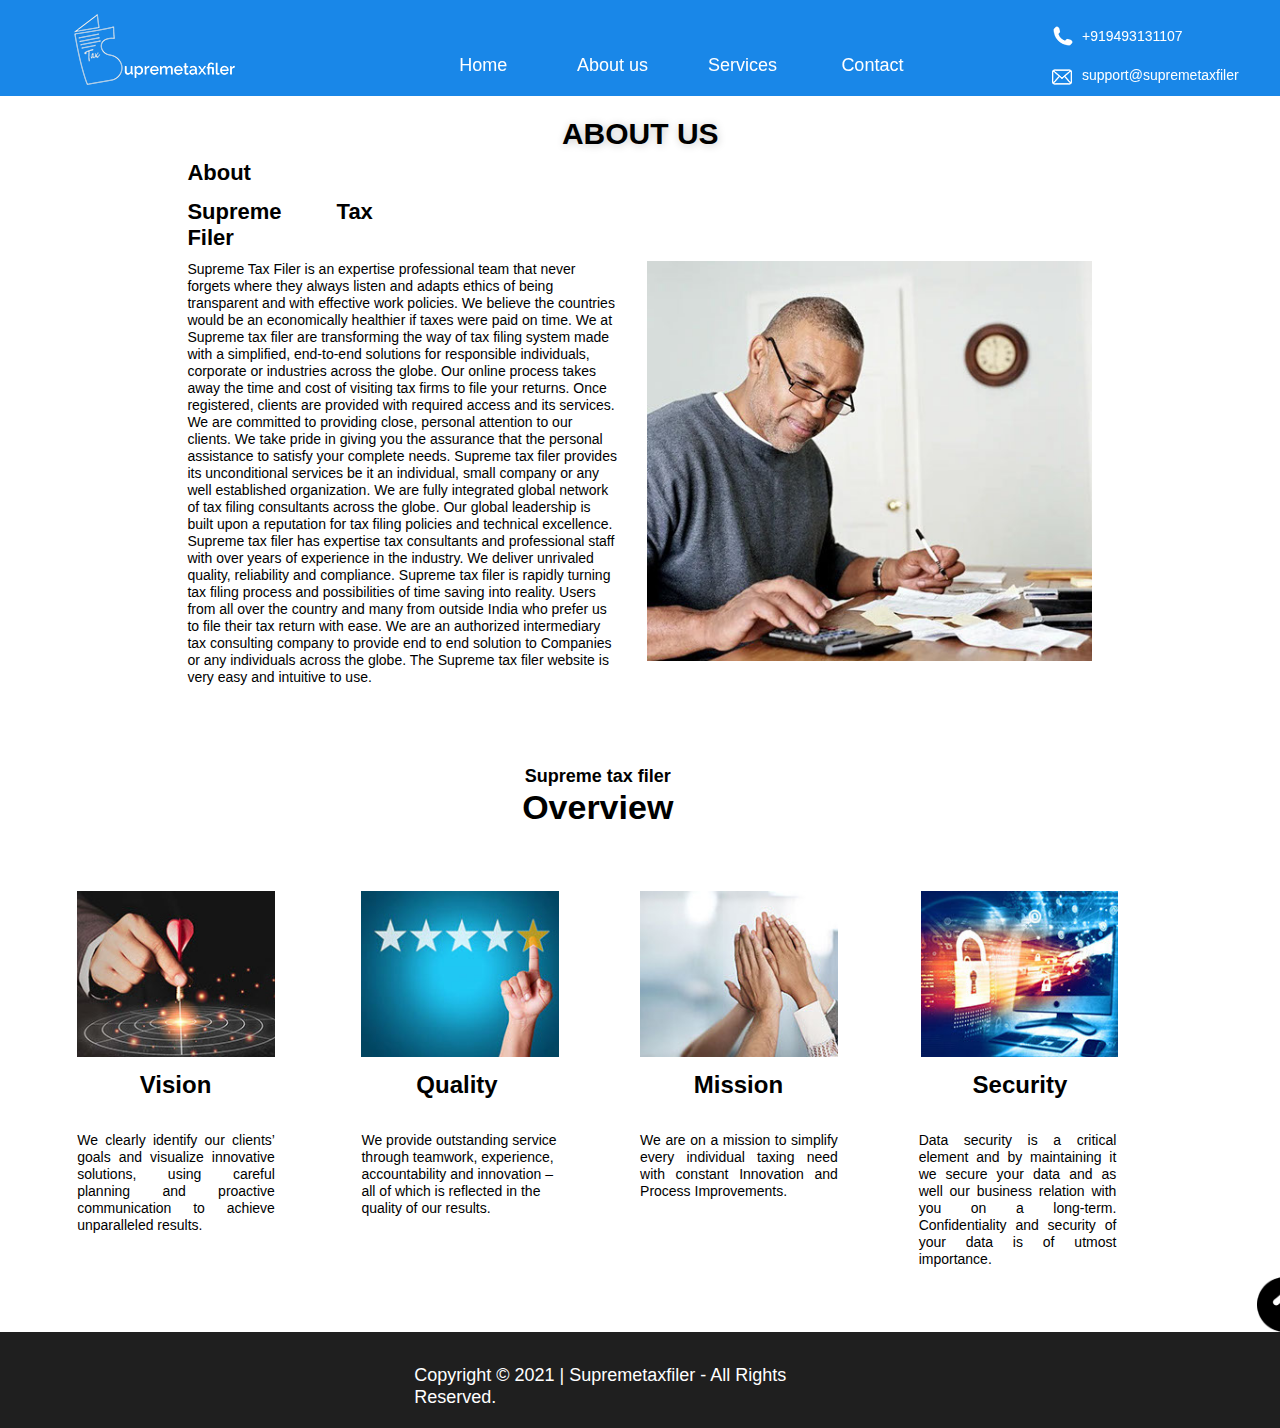
==== commit 26e832c5: "changes" ====
--- a/about-us.html
+++ b/about-us.html
@@ -11,14 +11,14 @@
 document.documentElement.className = document.documentElement.className.replace(/\bnojs\b/g, 'js');
 
 // Check that all required assets are uploaded and up-to-date
-if(typeof Muse == "undefined") window.Muse = {}; window.Muse.assets = {"required":["museutils.js", "museconfig.js", "jquery.musemenu.js", "jquery.watch.js", "require.js", "about-us.css"], "outOfDate":[]};
+if(typeof Muse == "undefined") window.Muse = {}; window.Muse.assets = {"required":["museutils.js", "museconfig.js", "jquery.watch.js", "jquery.musemenu.js", "require.js", "about-us.css"], "outOfDate":[]};
 </script>
   
   <title>About us</title>
   <!-- CSS -->
   <link rel="stylesheet" type="text/css" href="css/site_global.css?crc=444006867"/>
   <link rel="stylesheet" type="text/css" href="css/master_a-master.css?crc=464036942"/>
-  <link rel="stylesheet" type="text/css" href="css/about-us.css?crc=4152969219" id="pagesheet"/>
+  <link rel="stylesheet" type="text/css" href="css/about-us.css?crc=4148605905" id="pagesheet"/>
   <!-- JS includes -->
   <!--[if lt IE 9]>
   <script src="scripts/html5shiv.js?crc=4241844378" type="text/javascript"></script>
@@ -27,47 +27,51 @@
  <body>
 
   <div class="shadow clearfix borderbox" id="page"><!-- group -->
-   <div id="u18147-wrapper">
-    <div class="clearfix" id="u18147"><!-- group -->
-     <div class="clearfix" id="u18157"><!-- group -->
-      <div class="clip_frame" id="u18158"><!-- image -->
-       <img class="block" id="u18158_img" src="images/logo-01.png?crc=86677136" alt="" width="166" height="76"/>
-      </div>
-      <div class="clearfix" id="u18148"><!-- group -->
-       <div id="u18155"><!-- content --></div>
-       <div class="clip_frame" id="u18149"><!-- image -->
-        <img class="block" id="u18149_img" src="images/call.png?crc=458935706" alt="" width="20" height="20"/>
+   <div id="u21793-wrapper">
+    <div class="clearfix" id="u21793"><!-- group -->
+     <div id="u18147-wrapper">
+      <div class="clearfix" id="u18147"><!-- group -->
+       <div class="clearfix" id="u18157"><!-- group -->
+        <div class="clip_frame" id="u18158"><!-- image -->
+         <img class="block" id="u18158_img" src="images/logo-01.png?crc=86677136" alt="" width="166" height="76"/>
+        </div>
        </div>
-       <div id="u18156"><!-- content --></div>
-       <div class="clip_frame" id="u18153"><!-- image -->
-        <img class="block" id="u18153_img" src="images/mail.png?crc=4125690472" alt="" width="20" height="20"/>
-       </div>
-       <div class="clearfix" id="u18151-4"><!-- content -->
-        <p>+91000000000</p>
-       </div>
-       <div class="clearfix" id="u18152-4"><!-- content -->
-        <p>support@supremetaxfiler</p>
+       <div id="u18160-wrapper">
+        <div class="clearfix" id="u18160"><!-- group -->
+         <div id="menuu18161-wrapper">
+          <nav class="MenuBar clearfix" id="menuu18161"><!-- horizontal box -->
+           <div class="MenuItemContainer clearfix grpelem" id="u18169"><!-- vertical box -->
+            <a class="nonblock nontext MenuItem MenuItemWithSubMenu borderbox clearfix colelem" id="u18170" href="index.html"><!-- horizontal box --><div class="MenuItemLabel NoWrap clearfix grpelem" id="u18172-4"><!-- content --><p>Home</p></div></a>
+           </div>
+           <div class="MenuItemContainer clearfix grpelem" id="u18183"><!-- vertical box -->
+            <a class="nonblock nontext MenuItem MenuItemWithSubMenu MuseMenuActive borderbox transition clearfix colelem" id="u18184" href="about-us.html"><!-- horizontal box --><div class="MenuItemLabel NoWrap clearfix grpelem" id="u18186-4"><!-- content --><p>About us</p></div></a>
+           </div>
+           <div class="MenuItemContainer clearfix grpelem" id="u18176"><!-- vertical box -->
+            <a class="nonblock nontext MenuItem MenuItemWithSubMenu borderbox clearfix colelem" id="u18177" href="services.html"><!-- horizontal box --><div class="MenuItemLabel NoWrap clearfix grpelem" id="u18178-4"><!-- content --><p>Services</p></div></a>
+           </div>
+           <div class="MenuItemContainer clearfix grpelem" id="u18162"><!-- vertical box -->
+            <a class="nonblock nontext MenuItem MenuItemWithSubMenu borderbox clearfix colelem" id="u18163" href="contact.html"><!-- horizontal box --><div class="MenuItemLabel NoWrap clearfix grpelem" id="u18164-4"><!-- content --><p>Contact</p></div></a>
+           </div>
+          </nav>
+         </div>
+        </div>
        </div>
       </div>
      </div>
-     <div id="u18160-wrapper">
-      <div class="clearfix" id="u18160"><!-- group -->
-       <div id="menuu18161-wrapper">
-        <nav class="MenuBar clearfix" id="menuu18161"><!-- horizontal box -->
-         <div class="MenuItemContainer clearfix grpelem" id="u18169"><!-- vertical box -->
-          <a class="nonblock nontext MenuItem MenuItemWithSubMenu borderbox clearfix colelem" id="u18170" href="index.html"><!-- horizontal box --><div class="MenuItemLabel NoWrap clearfix grpelem" id="u18172-4"><!-- content --><p>Home</p></div></a>
-         </div>
-         <div class="MenuItemContainer clearfix grpelem" id="u18183"><!-- vertical box -->
-          <a class="nonblock nontext MenuItem MenuItemWithSubMenu MuseMenuActive borderbox transition clearfix colelem" id="u18184" href="about-us.html"><!-- horizontal box --><div class="MenuItemLabel NoWrap clearfix grpelem" id="u18186-4"><!-- content --><p>About us</p></div></a>
-         </div>
-         <div class="MenuItemContainer clearfix grpelem" id="u18176"><!-- vertical box -->
-          <a class="nonblock nontext MenuItem MenuItemWithSubMenu borderbox clearfix colelem" id="u18177" href="services.html"><!-- horizontal box --><div class="MenuItemLabel NoWrap clearfix grpelem" id="u18178-4"><!-- content --><p>Services</p></div></a>
-         </div>
-         <div class="MenuItemContainer clearfix grpelem" id="u18162"><!-- vertical box -->
-          <a class="nonblock nontext MenuItem MenuItemWithSubMenu borderbox clearfix colelem" id="u18163" href="contact.html"><!-- horizontal box --><div class="MenuItemLabel NoWrap clearfix grpelem" id="u18164-4"><!-- content --><p>Contact</p></div></a>
-         </div>
-        </nav>
-       </div>
+     <div class="clearfix" id="u21534"><!-- group -->
+      <div id="u21541"><!-- content --></div>
+      <div class="clip_frame" id="u21537"><!-- image -->
+       <img class="block" id="u21537_img" src="images/call.png?crc=458935706" alt="" width="20" height="20"/>
+      </div>
+      <div id="u21542"><!-- content --></div>
+      <div class="clip_frame" id="u21535"><!-- image -->
+       <img class="block" id="u21535_img" src="images/mail.png?crc=4125690472" alt="" width="20" height="20"/>
+      </div>
+      <div class="clearfix" id="u21540-4"><!-- content -->
+       <p>+919493131107</p>
+      </div>
+      <div class="clearfix" id="u21539-4"><!-- content -->
+       <p>support@supremetaxfiler</p>
       </div>
      </div>
     </div>
@@ -98,13 +102,13 @@
     </div>
     <div class="clearfix colelem" id="pu18820"><!-- group -->
      <div class="clip_frame grpelem" id="u18820"><!-- image -->
-      <img class="block" id="u18820_img" src="images/601c43ee8bf86-crop-u15333-crop-u18820.jpg?crc=112700681" alt="" data-heightwidthratio="0.8380952380952381" data-image-width="210" data-image-height="176"/>
+      <img class="block" id="u18820_img" src="images/6021ba1b46c32-crop-u18820.jpg?crc=4075972728" alt="" data-heightwidthratio="0.8380952380952381" data-image-width="210" data-image-height="176"/>
      </div>
      <div class="clip_frame grpelem" id="u18823"><!-- image -->
-      <img class="block" id="u18823_img" src="images/601c3f90b084d-crop-u18823.jpg?crc=3972866577" alt="" data-heightwidthratio="0.8380952380952381" data-image-width="210" data-image-height="176"/>
+      <img class="block" id="u18823_img" src="images/601c3f90b084d-crop-u18823.jpg?crc=519696143" alt="" data-heightwidthratio="0.8380952380952381" data-image-width="210" data-image-height="176"/>
      </div>
      <div class="clip_frame grpelem" id="u18838"><!-- image -->
-      <img class="block" id="u18838_img" src="images/601c400304b22-crop-u18838.jpg?crc=4091933082" alt="" data-heightwidthratio="0.8380952380952381" data-image-width="210" data-image-height="176"/>
+      <img class="block" id="u18838_img" src="images/601c400304b22-crop-u18838.jpg?crc=499840288" alt="" data-heightwidthratio="0.8380952380952381" data-image-width="210" data-image-height="176"/>
      </div>
      <div class="clip_frame grpelem" id="u18841"><!-- image -->
       <img class="block" id="u18841_img" src="images/22-crop-u18841.jpg?crc=3925232278" alt="" data-heightwidthratio="0.8380952380952381" data-image-width="210" data-image-height="176"/>
@@ -158,11 +162,11 @@
 var suppressMissingFileError = false
 </script>
   <script type="text/javascript">
-   window.Muse.assets.check=function(c){if(!window.Muse.assets.checked){window.Muse.assets.checked=!0;var b={},d=function(a,b){if(window.getComputedStyle){var c=window.getComputedStyle(a,null);return c&&c.getPropertyValue(b)||c&&c[b]||""}if(document.documentElement.currentStyle)return(c=a.currentStyle)&&c[b]||a.style&&a.style[b]||"";return""},a=function(a){if(a.match(/^rgb/))return a=a.replace(/\s+/g,"").match(/([\d\,]+)/gi)[0].split(","),(parseInt(a[0])<<16)+(parseInt(a[1])<<8)+parseInt(a[2]);if(a.match(/^\#/))return parseInt(a.substr(1),
-16);return 0},f=function(f){for(var g=document.getElementsByTagName("link"),j=0;j<g.length;j++)if("text/css"==g[j].type){var l=(g[j].href||"").match(/\/?css\/([\w\-]+\.css)\?crc=(\d+)/);if(!l||!l[1]||!l[2])break;b[l[1]]=l[2]}g=document.createElement("div");g.className="version";g.style.cssText="display:none; width:1px; height:1px;";document.getElementsByTagName("body")[0].appendChild(g);for(j=0;j<Muse.assets.required.length;){var l=Muse.assets.required[j],k=l.match(/([\w\-\.]+)\.(\w+)$/),i=k&&k[1]?
-k[1]:null,k=k&&k[2]?k[2]:null;switch(k.toLowerCase()){case "css":i=i.replace(/\W/gi,"_").replace(/^([^a-z])/gi,"_$1");g.className+=" "+i;i=a(d(g,"color"));k=a(d(g,"backgroundColor"));i!=0||k!=0?(Muse.assets.required.splice(j,1),"undefined"!=typeof b[l]&&(i!=b[l]>>>24||k!=(b[l]&16777215))&&Muse.assets.outOfDate.push(l)):j++;g.className="version";break;case "js":j++;break;default:throw Error("Unsupported file type: "+k);}}c?c().jquery!="1.8.3"&&Muse.assets.outOfDate.push("jquery-1.8.3.min.js"):Muse.assets.required.push("jquery-1.8.3.min.js");
-g.parentNode.removeChild(g);if(Muse.assets.outOfDate.length||Muse.assets.required.length)g="Some files on the server may be missing or incorrect. Clear browser cache and try again. If the problem persists please contact website author.",f&&Muse.assets.outOfDate.length&&(g+="\nOut of date: "+Muse.assets.outOfDate.join(",")),f&&Muse.assets.required.length&&(g+="\nMissing: "+Muse.assets.required.join(",")),suppressMissingFileError?(g+="\nUse SuppressMissingFileError key in AppPrefs.xml to show missing file error pop up.",console.log(g)):alert(g)};location&&location.search&&location.search.match&&location.search.match(/muse_debug/gi)?
-setTimeout(function(){f(!0)},5E3):f()}};
+   window.Muse.assets.check=function(c){if(!window.Muse.assets.checked){window.Muse.assets.checked=!0;var b={},d=function(a,b){if(window.getComputedStyle){var c=window.getComputedStyle(a,null);return c&&c.getPropertyValue(b)||c&&c[b]||""}if(document.documentElement.currentStyle)return(c=a.currentStyle)&&c[b]||a.style&&a.style[b]||"";return""},a=function(a){if(a.match(/^rgb/))return a=a.replace(/\s+/g,"").match(/([\d\,]+)/gi)[0].split(","),(parseInt(a[0])<<16)+(parseInt(a[1])<<8)+parseInt(a[2]);if(a.match(/^\#/))return parseInt(a.substr(1),
+16);return 0},f=function(f){for(var g=document.getElementsByTagName("link"),j=0;j<g.length;j++)if("text/css"==g[j].type){var l=(g[j].href||"").match(/\/?css\/([\w\-]+\.css)\?crc=(\d+)/);if(!l||!l[1]||!l[2])break;b[l[1]]=l[2]}g=document.createElement("div");g.className="version";g.style.cssText="display:none; width:1px; height:1px;";document.getElementsByTagName("body")[0].appendChild(g);for(j=0;j<Muse.assets.required.length;){var l=Muse.assets.required[j],k=l.match(/([\w\-\.]+)\.(\w+)$/),i=k&&k[1]?
+k[1]:null,k=k&&k[2]?k[2]:null;switch(k.toLowerCase()){case "css":i=i.replace(/\W/gi,"_").replace(/^([^a-z])/gi,"_$1");g.className+=" "+i;i=a(d(g,"color"));k=a(d(g,"backgroundColor"));i!=0||k!=0?(Muse.assets.required.splice(j,1),"undefined"!=typeof b[l]&&(i!=b[l]>>>24||k!=(b[l]&16777215))&&Muse.assets.outOfDate.push(l)):j++;g.className="version";break;case "js":j++;break;default:throw Error("Unsupported file type: "+k);}}c?c().jquery!="1.8.3"&&Muse.assets.outOfDate.push("jquery-1.8.3.min.js"):Muse.assets.required.push("jquery-1.8.3.min.js");
+g.parentNode.removeChild(g);if(Muse.assets.outOfDate.length||Muse.assets.required.length)g="Some files on the server may be missing or incorrect. Clear browser cache and try again. If the problem persists please contact website author.",f&&Muse.assets.outOfDate.length&&(g+="\nOut of date: "+Muse.assets.outOfDate.join(",")),f&&Muse.assets.required.length&&(g+="\nMissing: "+Muse.assets.required.join(",")),suppressMissingFileError?(g+="\nUse SuppressMissingFileError key in AppPrefs.xml to show missing file error pop up.",console.log(g)):alert(g)};location&&location.search&&location.search.match&&location.search.match(/muse_debug/gi)?
+setTimeout(function(){f(!0)},5E3):f()}};
 var muse_init=function(){require.config({baseUrl:""});require(["jquery","museutils","whatinput","jquery.musemenu","jquery.watch"],function(c){var $ = c;$(document).ready(function(){try{
 window.Muse.assets.check($);/* body */
 Muse.Utils.transformMarkupToFixBrowserProblemsPreInit();/* body */
@@ -173,7 +177,7 @@
 Muse.Utils.initWidget('.MenuBar', ['#bp_infinity'], function(elem) { return $(elem).museMenu(); });/* unifiedNavBar */
 Muse.Utils.showWidgetsWhenReady();/* body */
 Muse.Utils.transformMarkupToFixBrowserProblems();/* body */
-}catch(b){if(b&&"function"==typeof b.notify?b.notify():Muse.Assert.fail("Error calling selector function: "+b),false)throw b;}})})};
+}catch(b){if(b&&"function"==typeof b.notify?b.notify():Muse.Assert.fail("Error calling selector function: "+b),false)throw b;}})})};
 
 </script>
   <!-- RequireJS script -->
--- a/css/master_a-master.css
+++ b/css/master_a-master.css
@@ -1 +1 @@
-#u1465{background-color:#1F1F1F;}#u1465_align_to_page{max-width:1360px;}+#u1465{background-color:#1F1F1F;}--- a/css/about-us.css
+++ b/css/about-us.css
@@ -1 +1 @@
-.version.about_us{color:#0000F7;background-color:#894803;}#page{z-index:1;min-height:949px;background-image:none;border-width:0px;border-color:#000000;background-color:#FFFFFF;width:100%;max-width:1360px;margin-left:auto;margin-right:auto;}#page::before{content:"";position:absolute;pointer-events:none;box-shadow:inset 0px 0px 8px rgba(255,255,255,0.5), inset 0px 0px 8px rgba(255,255,255,0.5);top:0px;bottom:0px;margin-left:auto;margin-right:auto;left:0px;right:0px;width:100%;max-width:1360px;}#u18147{border-width:0px;border-color:transparent;background-color:transparent;padding-bottom:96px;position:relative;left:-50%;margin-left:785px;width:100%;max-width:1570px;}#u18157{z-index:79;width:1570px;background-color:#1987E8;padding-bottom:96px;position:fixed;top:0px;left:50%;margin-left:-780px;}#u18158{z-index:121;width:166px;background-color:transparent;position:fixed;top:12px;left:50%;margin-left:-568px;}#u18148{z-index:106;width:191px;border-width:0px;border-color:transparent;background-color:transparent;padding-bottom:61px;position:fixed;top:26px;left:50%;margin-left:412px;}#u18155{z-index:107;width:22px;height:20px;position:fixed;top:26px;left:50%;margin-left:412px;}#u18149{z-index:109;width:20px;background-color:transparent;position:fixed;top:26px;left:50%;margin-left:413px;}#u18156{z-index:108;width:22px;height:20px;position:fixed;top:65px;left:50%;margin-left:412px;}.ie #u18155,.ie #u18156{background-color:#FFFFFF;opacity:0.01;-ms-filter:"progid:DXImageTransform.Microsoft.Alpha(Opacity=1)";filter:alpha(opacity=1);}#u18153{z-index:111;width:20px;background-color:transparent;position:fixed;top:67px;left:50%;margin-left:412px;}#u18151-4{z-index:113;width:101px;min-height:17px;background-color:transparent;color:#FFFFFF;position:fixed;top:28px;left:50%;margin-left:442px;}#u18152-4{z-index:117;width:161px;min-height:18px;background-color:transparent;color:#FFFFFF;position:fixed;top:67px;left:50%;margin-left:442px;}#u18160{border-width:0px;border-color:transparent;background-color:transparent;padding-bottom:46px;position:relative;left:-50%;margin-left:274px;width:100%;max-width:548px;}#menuu18161{border-width:0px;border-color:transparent;background-color:transparent;position:relative;left:-50%;margin-left:274px;width:100%;max-width:548px;}#u18169{min-height:45px;background-color:transparent;position:relative;margin-right:-10000px;width:24.46%;}#u18172-4{min-height:22px;border-width:0px;border-color:transparent;background-color:transparent;line-height:22px;font-size:18px;text-align:center;color:#FFFFFF;font-family:Helvetica, Helvetica Neue, Arial, sans-serif;position:relative;margin-right:-10000px;top:11px;width:100%;}#u18170:hover #u18172-4{background-color:transparent;padding-top:0px;padding-bottom:0px;min-height:22px;width:100%;margin:0px -10000px 0px 0%;}#u18170:active #u18172-4{background-color:transparent;padding-top:0px;padding-bottom:0px;min-height:22px;width:100%;margin:0px -10000px 0px 0%;}#u18170:hover #u18172-4 p{color:#BCFFEE;visibility:inherit;}#u18170:active #u18172-4 p{color:#FFFFFF;visibility:inherit;}#u18183{min-height:45px;background-color:transparent;position:relative;margin-right:-10000px;width:24.64%;left:25%;}#u18170,#u18184{-webkit-transition-duration:0s;-webkit-transition-delay:0s;transition-duration:0s;transition-delay:0s;background-image:url("../images/blank.gif?crc=4208392903");background-color:transparent;padding-bottom:23px;position:relative;width:100%;}#u18184.MuseMenuActive{-webkit-transition-duration:1s;-webkit-transition-delay:0s;-webkit-transition-timing-function:ease-in-out;transition-duration:1s;transition-delay:0s;transition-timing-function:ease-in-out;min-height:0px;width:100%;margin:0px 0px 0px 0%;}#u18186-4{min-height:22px;border-width:0px;border-color:transparent;background-color:transparent;line-height:22px;font-size:18px;text-align:center;color:#FFFFFF;font-family:Helvetica, Helvetica Neue, Arial, sans-serif;position:relative;margin-right:-10000px;top:11px;width:100%;left:0%;}#u18170.MuseMenuActive #u18172-4,#u18184:hover #u18186-4{background-color:transparent;padding-top:0px;padding-bottom:0px;min-height:22px;width:100%;margin:0px -10000px 0px 0%;}#u18184:active #u18186-4{background-color:transparent;padding-top:0px;padding-bottom:0px;min-height:22px;width:100%;margin:0px -10000px 0px 0%;}#u18184:hover #u18186-4 p{color:#BCFFEE;visibility:inherit;}#u18184:active #u18186-4 p{color:#FFFFFF;visibility:inherit;}#u18176{min-height:45px;background-color:transparent;position:relative;margin-right:-10000px;width:24.64%;left:50.19%;}#u18178-4{min-height:22px;border-width:0px;border-color:transparent;background-color:transparent;line-height:22px;font-size:18px;text-align:center;color:#FFFFFF;font-family:Helvetica, Helvetica Neue, Arial, sans-serif;position:relative;margin-right:-10000px;top:11px;width:100%;}#u18184.MuseMenuActive #u18186-4,#u18177:hover #u18178-4{background-color:transparent;padding-top:0px;padding-bottom:0px;min-height:22px;width:100%;margin:0px -10000px 0px 0%;}#u18177:active #u18178-4{background-color:transparent;padding-top:0px;padding-bottom:0px;min-height:22px;width:100%;margin:0px -10000px 0px 0%;}#u18177:hover #u18178-4 p{color:#BCFFEE;visibility:inherit;}#u18177:active #u18178-4 p{color:#FFFFFF;visibility:inherit;}#u18162{min-height:45px;background-color:transparent;position:relative;margin-right:-10000px;width:24.64%;left:75.37%;}#u18177,#u18163{-webkit-transition-duration:0s;-webkit-transition-delay:0s;transition-duration:0s;transition-delay:0s;background-image:url("../images/blank.gif?crc=4208392903");background-color:transparent;padding-bottom:23px;position:relative;width:100%;}#u18164-4{min-height:22px;border-width:0px;border-color:transparent;background-color:transparent;line-height:22px;font-size:18px;text-align:center;color:#FFFFFF;font-family:Helvetica, Helvetica Neue, Arial, sans-serif;position:relative;margin-right:-10000px;top:11px;width:100%;}#u18177.MuseMenuActive #u18178-4,#u18163:hover #u18164-4{background-color:transparent;padding-top:0px;padding-bottom:0px;min-height:22px;width:100%;margin:0px -10000px 0px 0%;}#u18163:active #u18164-4{background-color:transparent;padding-top:0px;padding-bottom:0px;min-height:22px;width:100%;margin:0px -10000px 0px 0%;}#u18163.MuseMenuActive #u18164-4{background-color:transparent;padding-top:0px;padding-bottom:0px;min-height:22px;width:100%;margin:0px -10000px 0px 0%;}#u18163:hover #u18164-4 p{color:#BCFFEE;visibility:inherit;}#u18163:active #u18164-4 p{color:#FFFFFF;visibility:inherit;}#u18170.MuseMenuActive #u18172-4 p,#u18184.MuseMenuActive #u18186-4 p,#u18177.MuseMenuActive #u18178-4 p,#u18163.MuseMenuActive #u18164-4 p{color:#FFFFFF;visibility:inherit;font-family:Helvetica, Helvetica Neue, Arial, sans-serif;}.MenuItem{cursor:pointer;}#menuu18161-wrapper{position:fixed;top:43px;z-index:81;left:50%;margin-left:-236px;width:40.3%;max-width:548px;}#u18160-wrapper{position:fixed;top:43px;z-index:80;left:50%;margin-left:-236px;width:40.3%;max-width:548px;}#u18147-wrapper{position:fixed;top:0px;z-index:78;left:50%;margin-left:-780px;width:115.45%;max-width:1570px;}#paboutus{z-index:77;padding-bottom:0px;margin-right:-10000px;margin-top:20px;width:100%;}#aboutus{position:relative;left:0%;margin-left:69.86%;}#u1741-4{z-index:3;width:165px;text-shadow:1px 1px 8px rgba(0,0,0,0.22);box-shadow:none;background-color:transparent;font-size:30px;line-height:36px;font-weight:bold;margin-top:78px;position:relative;left:0%;margin-left:43.31%;}#u18801-4{z-index:22;min-height:30px;background-color:transparent;line-height:26px;font-size:22px;text-align:justify;font-weight:bold;margin-top:8px;position:relative;width:14.49%;left:0%;margin-left:16.7%;}#u18793-4{z-index:18;min-height:30px;background-color:transparent;line-height:26px;font-size:22px;text-align:justify;font-weight:bold;margin-top:9px;position:relative;width:14.49%;left:0%;margin-left:16.7%;}#pu1757-5{z-index:9;margin-top:10px;width:70.67%;left:0%;margin-left:16.7%;}#u1757-5{z-index:9;min-height:410px;background-color:transparent;position:relative;margin-right:-10000px;width:47.66%;}#u1757-2{text-align:left;}#u1744{z-index:7;background-color:transparent;position:relative;margin-right:-10000px;width:49.22%;left:50.79%;}#u18797-6{z-index:26;min-height:45px;background-color:transparent;text-align:center;color:#000000;font-weight:bold;margin-top:62px;position:relative;width:20.3%;left:0%;margin-left:36.55%;}#u18797-2{font-size:18px;line-height:22px;}#u18797-4{font-size:34px;line-height:41px;}#pu18820{z-index:49;margin-top:63px;width:81.33%;left:0%;margin-left:6.03%;}#u18820{z-index:49;background-color:transparent;position:relative;margin-right:-10000px;width:18.99%;}#u18823{z-index:51;background-color:transparent;position:relative;margin-right:-10000px;width:18.99%;left:27.31%;}#u18838{z-index:53;background-color:transparent;position:relative;margin-right:-10000px;width:18.99%;left:54.07%;}#u18841{z-index:55;background-color:transparent;position:relative;margin-right:-10000px;width:18.99%;left:81.02%;}#u18817{z-index:32;border-width:0px;border-color:transparent;background-color:transparent;margin-top:13px;position:relative;width:81.33%;left:0%;margin-left:6.03%;}#u18805-4{z-index:33;min-height:45px;background-color:transparent;line-height:29px;font-size:24px;text-align:center;color:#000000;font-weight:bold;position:relative;margin-right:-10000px;width:18.9%;}#u18808-4{z-index:37;min-height:45px;background-color:transparent;line-height:29px;font-size:24px;text-align:center;color:#000000;font-weight:bold;position:relative;margin-right:-10000px;width:18.9%;left:27.04%;}#u18811-4{z-index:41;min-height:45px;background-color:transparent;line-height:29px;font-size:24px;text-align:center;color:#000000;font-weight:bold;position:relative;margin-right:-10000px;width:18.9%;left:54.07%;}#u18814-4{z-index:45;min-height:45px;background-color:transparent;line-height:29px;font-size:24px;text-align:center;color:#000000;font-weight:bold;position:relative;margin-right:-10000px;width:18.9%;left:81.11%;}#pu18886-4{z-index:57;margin-top:17px;width:81.18%;left:0%;margin-left:6.03%;}#u18886-4{z-index:57;min-height:118px;background-color:transparent;text-align:justify;position:relative;margin-right:-10000px;width:19.03%;}#u18889-4{z-index:61;min-height:118px;background-color:transparent;position:relative;margin-right:-10000px;width:19.03%;left:27.36%;}#u18892-6{z-index:65;min-height:88px;background-color:transparent;position:relative;margin-right:-10000px;width:19.03%;left:54.17%;}#u18892-2,#u18892-3{text-align:justify;}#u18895-4{z-index:71;min-height:118px;background-color:transparent;text-align:justify;position:relative;margin-right:-10000px;width:19.03%;left:80.98%;}#u10251{z-index:75;background-color:transparent;margin-top:9px;position:relative;width:4.34%;left:0px;margin-left:1281px;}#u1744_img,#u18820_img,#u18823_img,#u18838_img,#u18841_img,#u10251_img{width:100%;}#u1465{z-index:2;min-height:60px;padding-bottom:20px;}#u1465_align_to_page{margin-left:auto;margin-right:auto;position:relative;}#u16244-4{z-index:14;min-height:28px;background-color:transparent;font-size:18px;color:#FFFFFF;line-height:22px;position:relative;margin-right:-10000px;margin-top:32px;width:35.37%;left:32.36%;}.js body{visibility:hidden;}.js body.initialized{visibility:visible;}#u1465-bw{z-index:2;min-height:60px;left:0px;margin-left:0px;}#muse_css_mq,.html{background-color:#FFFFFF;}body{position:relative;min-width:320px;}+.version.about_us{color:#0000F7;background-color:#46B3D1;}#page{z-index:1;min-height:949px;background-image:none;border-width:0px;border-color:#000000;background-color:#FFFFFF;width:100%;max-width:1360px;margin-left:auto;margin-right:auto;}#page::before{content:"";position:absolute;pointer-events:none;box-shadow:inset 0px 0px 8px rgba(255,255,255,0.5), inset 0px 0px 8px rgba(255,255,255,0.5);top:0px;bottom:0px;margin-left:auto;margin-right:auto;left:0px;right:0px;width:100%;max-width:1360px;}#u21793,#u18147{border-width:0px;border-color:transparent;background-color:transparent;padding-bottom:96px;position:relative;left:-50%;margin-left:680px;width:100%;max-width:1360px;}#u18157{z-index:77;width:1360px;background-color:#1987E8;padding-bottom:96px;position:fixed;top:0px;left:50%;margin-left:-680px;}#u18158{z-index:104;width:166px;background-color:transparent;position:fixed;top:12px;left:50%;margin-left:-568px;}#u18160{border-width:0px;border-color:transparent;background-color:transparent;padding-bottom:46px;position:relative;left:-50%;margin-left:274px;width:100%;max-width:548px;}#menuu18161{border-width:0px;border-color:transparent;background-color:transparent;position:relative;left:-50%;margin-left:274px;width:100%;max-width:548px;}#u18169{min-height:45px;background-color:transparent;position:relative;margin-right:-10000px;width:24.46%;}#u18172-4{min-height:22px;border-width:0px;border-color:transparent;background-color:transparent;color:#FFFFFF;font-size:18px;text-align:center;line-height:22px;font-family:Helvetica, Helvetica Neue, Arial, sans-serif;position:relative;margin-right:-10000px;top:11px;width:100%;}#u18170:hover #u18172-4{background-color:transparent;padding-top:0px;padding-bottom:0px;min-height:22px;width:100%;margin:0px -10000px 0px 0%;}#u18170:active #u18172-4{background-color:transparent;padding-top:0px;padding-bottom:0px;min-height:22px;width:100%;margin:0px -10000px 0px 0%;}#u18170:hover #u18172-4 p{color:#BCFFEE;visibility:inherit;}#u18170:active #u18172-4 p{color:#FFFFFF;visibility:inherit;}#u18183{min-height:45px;background-color:transparent;position:relative;margin-right:-10000px;width:24.64%;left:25%;}#u18170,#u18184{-webkit-transition-duration:0s;-webkit-transition-delay:0s;transition-duration:0s;transition-delay:0s;background-image:url("../images/blank.gif?crc=4208392903");background-color:transparent;padding-bottom:23px;position:relative;width:100%;}#u18184.MuseMenuActive{-webkit-transition-duration:1s;-webkit-transition-delay:0s;-webkit-transition-timing-function:ease-in-out;transition-duration:1s;transition-delay:0s;transition-timing-function:ease-in-out;min-height:0px;width:100%;margin:0px 0px 0px 0%;}#u18186-4{min-height:22px;border-width:0px;border-color:transparent;background-color:transparent;color:#FFFFFF;font-size:18px;text-align:center;line-height:22px;font-family:Helvetica, Helvetica Neue, Arial, sans-serif;position:relative;margin-right:-10000px;top:11px;width:100%;left:0%;}#u18170.MuseMenuActive #u18172-4,#u18184:hover #u18186-4{background-color:transparent;padding-top:0px;padding-bottom:0px;min-height:22px;width:100%;margin:0px -10000px 0px 0%;}#u18184:active #u18186-4{background-color:transparent;padding-top:0px;padding-bottom:0px;min-height:22px;width:100%;margin:0px -10000px 0px 0%;}#u18184:hover #u18186-4 p{color:#BCFFEE;visibility:inherit;}#u18184:active #u18186-4 p{color:#FFFFFF;visibility:inherit;}#u18176{min-height:45px;background-color:transparent;position:relative;margin-right:-10000px;width:24.64%;left:50.19%;}#u18178-4{min-height:22px;border-width:0px;border-color:transparent;background-color:transparent;color:#FFFFFF;font-size:18px;text-align:center;line-height:22px;font-family:Helvetica, Helvetica Neue, Arial, sans-serif;position:relative;margin-right:-10000px;top:11px;width:100%;}#u18184.MuseMenuActive #u18186-4,#u18177:hover #u18178-4{background-color:transparent;padding-top:0px;padding-bottom:0px;min-height:22px;width:100%;margin:0px -10000px 0px 0%;}#u18177:active #u18178-4{background-color:transparent;padding-top:0px;padding-bottom:0px;min-height:22px;width:100%;margin:0px -10000px 0px 0%;}#u18177:hover #u18178-4 p{color:#BCFFEE;visibility:inherit;}#u18177:active #u18178-4 p{color:#FFFFFF;visibility:inherit;}#u18162{min-height:45px;background-color:transparent;position:relative;margin-right:-10000px;width:24.64%;left:75.37%;}#u18177,#u18163{-webkit-transition-duration:0s;-webkit-transition-delay:0s;transition-duration:0s;transition-delay:0s;background-image:url("../images/blank.gif?crc=4208392903");background-color:transparent;padding-bottom:23px;position:relative;width:100%;}#u18164-4{min-height:22px;border-width:0px;border-color:transparent;background-color:transparent;color:#FFFFFF;font-size:18px;text-align:center;line-height:22px;font-family:Helvetica, Helvetica Neue, Arial, sans-serif;position:relative;margin-right:-10000px;top:11px;width:100%;}#u18177.MuseMenuActive #u18178-4,#u18163:hover #u18164-4{background-color:transparent;padding-top:0px;padding-bottom:0px;min-height:22px;width:100%;margin:0px -10000px 0px 0%;}#u18163:active #u18164-4{background-color:transparent;padding-top:0px;padding-bottom:0px;min-height:22px;width:100%;margin:0px -10000px 0px 0%;}#u18163.MuseMenuActive #u18164-4{background-color:transparent;padding-top:0px;padding-bottom:0px;min-height:22px;width:100%;margin:0px -10000px 0px 0%;}#u18163:hover #u18164-4 p{color:#BCFFEE;visibility:inherit;}#u18163:active #u18164-4 p{color:#FFFFFF;visibility:inherit;}#u18170.MuseMenuActive #u18172-4 p,#u18184.MuseMenuActive #u18186-4 p,#u18177.MuseMenuActive #u18178-4 p,#u18163.MuseMenuActive #u18164-4 p{color:#FFFFFF;visibility:inherit;font-family:Helvetica, Helvetica Neue, Arial, sans-serif;}.MenuItem{cursor:pointer;}#menuu18161-wrapper{position:fixed;top:43px;z-index:79;left:50%;margin-left:-236px;width:40.3%;max-width:548px;}#u18160-wrapper{position:fixed;top:43px;z-index:78;left:50%;margin-left:-236px;width:40.3%;max-width:548px;}#u18147-wrapper{position:fixed;top:0px;z-index:76;left:50%;margin-left:-680px;width:100%;max-width:1360px;}#u21534{z-index:106;width:191px;border-width:0px;border-color:transparent;background-color:transparent;padding-bottom:61px;position:fixed;top:26px;left:50%;margin-left:412px;}#u21541{z-index:107;width:22px;height:20px;position:fixed;top:26px;left:50%;margin-left:412px;}#u21537{z-index:109;width:20px;background-color:transparent;position:fixed;top:26px;left:50%;margin-left:413px;}#u21542{z-index:108;width:22px;height:20px;position:fixed;top:65px;left:50%;margin-left:412px;}.ie #u21541,.ie #u21542{background-color:#FFFFFF;opacity:0.01;-ms-filter:"progid:DXImageTransform.Microsoft.Alpha(Opacity=1)";filter:alpha(opacity=1);}#u21535{z-index:111;width:20px;background-color:transparent;position:fixed;top:67px;left:50%;margin-left:412px;}#u21540-4{z-index:113;width:101px;min-height:17px;background-color:transparent;color:#FFFFFF;position:fixed;top:28px;left:50%;margin-left:442px;}#u21539-4{z-index:117;width:161px;min-height:18px;background-color:transparent;color:#FFFFFF;position:fixed;top:67px;left:50%;margin-left:442px;}#u21793-wrapper{position:fixed;top:0px;z-index:75;left:50%;margin-left:-680px;width:100%;max-width:1360px;}#paboutus{z-index:121;padding-bottom:0px;margin-right:-10000px;margin-top:2px;width:100%;}#aboutus{position:relative;left:0%;margin-left:70.01%;}#u1741-4{z-index:3;width:165px;text-shadow:1px 1px 8px rgba(0,0,0,0.22);box-shadow:none;background-color:transparent;font-size:30px;line-height:36px;font-weight:bold;margin-top:96px;position:relative;left:0%;margin-left:43.9%;}#u18801-4{z-index:22;min-height:30px;background-color:transparent;font-size:22px;text-align:justify;line-height:26px;font-weight:bold;margin-top:8px;position:relative;width:14.49%;left:0%;margin-left:14.64%;}#u18793-4{z-index:18;min-height:30px;background-color:transparent;font-size:22px;text-align:justify;line-height:26px;font-weight:bold;margin-top:9px;position:relative;width:14.49%;left:0%;margin-left:14.64%;}#pu1757-5{z-index:9;margin-top:10px;width:70.67%;left:0%;margin-left:14.64%;}#u1757-5{z-index:9;min-height:410px;background-color:transparent;position:relative;margin-right:-10000px;width:47.66%;}#u1757-2{text-align:left;}#u1744{z-index:7;background-color:transparent;position:relative;margin-right:-10000px;width:49.22%;left:50.79%;}#u18797-6{z-index:26;min-height:45px;background-color:transparent;color:#000000;text-align:center;font-weight:bold;margin-top:62px;position:relative;width:20.3%;left:0%;margin-left:36.55%;}#u18797-2{font-size:18px;line-height:22px;}#u18797-4{font-size:34px;line-height:41px;}#pu18820{z-index:49;margin-top:63px;width:81.33%;left:0%;margin-left:6.03%;}#u18820{z-index:49;background-color:transparent;position:relative;margin-right:-10000px;width:18.99%;}#u18823{z-index:51;background-color:transparent;position:relative;margin-right:-10000px;width:18.99%;left:27.31%;}#u18838{z-index:53;background-color:transparent;position:relative;margin-right:-10000px;width:18.99%;left:54.07%;}#u18841{z-index:55;background-color:transparent;position:relative;margin-right:-10000px;width:18.99%;left:81.02%;}#u18817{z-index:32;border-width:0px;border-color:transparent;background-color:transparent;margin-top:13px;position:relative;width:81.33%;left:0%;margin-left:6.03%;}#u18805-4{z-index:33;min-height:45px;background-color:transparent;color:#000000;font-size:24px;text-align:center;line-height:29px;font-weight:bold;position:relative;margin-right:-10000px;width:18.9%;}#u18808-4{z-index:37;min-height:45px;background-color:transparent;color:#000000;font-size:24px;text-align:center;line-height:29px;font-weight:bold;position:relative;margin-right:-10000px;width:18.9%;left:27.04%;}#u18811-4{z-index:41;min-height:45px;background-color:transparent;color:#000000;font-size:24px;text-align:center;line-height:29px;font-weight:bold;position:relative;margin-right:-10000px;width:18.9%;left:54.07%;}#u18814-4{z-index:45;min-height:45px;background-color:transparent;color:#000000;font-size:24px;text-align:center;line-height:29px;font-weight:bold;position:relative;margin-right:-10000px;width:18.9%;left:81.11%;}#pu18886-4{z-index:57;margin-top:17px;width:81.18%;left:0%;margin-left:6.03%;}#u18886-4{z-index:57;min-height:118px;background-color:transparent;text-align:justify;position:relative;margin-right:-10000px;width:19.03%;}#u18889-4{z-index:61;min-height:118px;background-color:transparent;position:relative;margin-right:-10000px;width:19.03%;left:27.36%;}#u18892-6{z-index:65;min-height:88px;background-color:transparent;position:relative;margin-right:-10000px;width:19.03%;left:54.17%;}#u18892-2,#u18892-3{text-align:justify;}#u18895-4{z-index:71;min-height:118px;background-color:transparent;text-align:justify;position:relative;margin-right:-10000px;width:19.03%;left:80.98%;}#u10251{z-index:122;background-color:transparent;margin-top:9px;position:relative;width:4.34%;left:0px;margin-left:1257px;}#u1744_img,#u18820_img,#u18823_img,#u18838_img,#u18841_img,#u10251_img{width:100%;}#u1465{z-index:2;min-height:60px;padding-bottom:20px;}#u1465_align_to_page{margin-left:auto;margin-right:auto;position:relative;}#u16244-4{z-index:14;min-height:28px;background-color:transparent;font-size:18px;line-height:22px;color:#FFFFFF;position:relative;margin-right:-10000px;margin-top:32px;width:35.37%;left:32.36%;}.js body{visibility:hidden;}.js body.initialized{visibility:visible;}#u1465-bw{z-index:2;min-height:60px;left:0px;margin-left:0px;}#muse_css_mq,.html{background-color:#FFFFFF;}body{position:relative;min-width:320px;}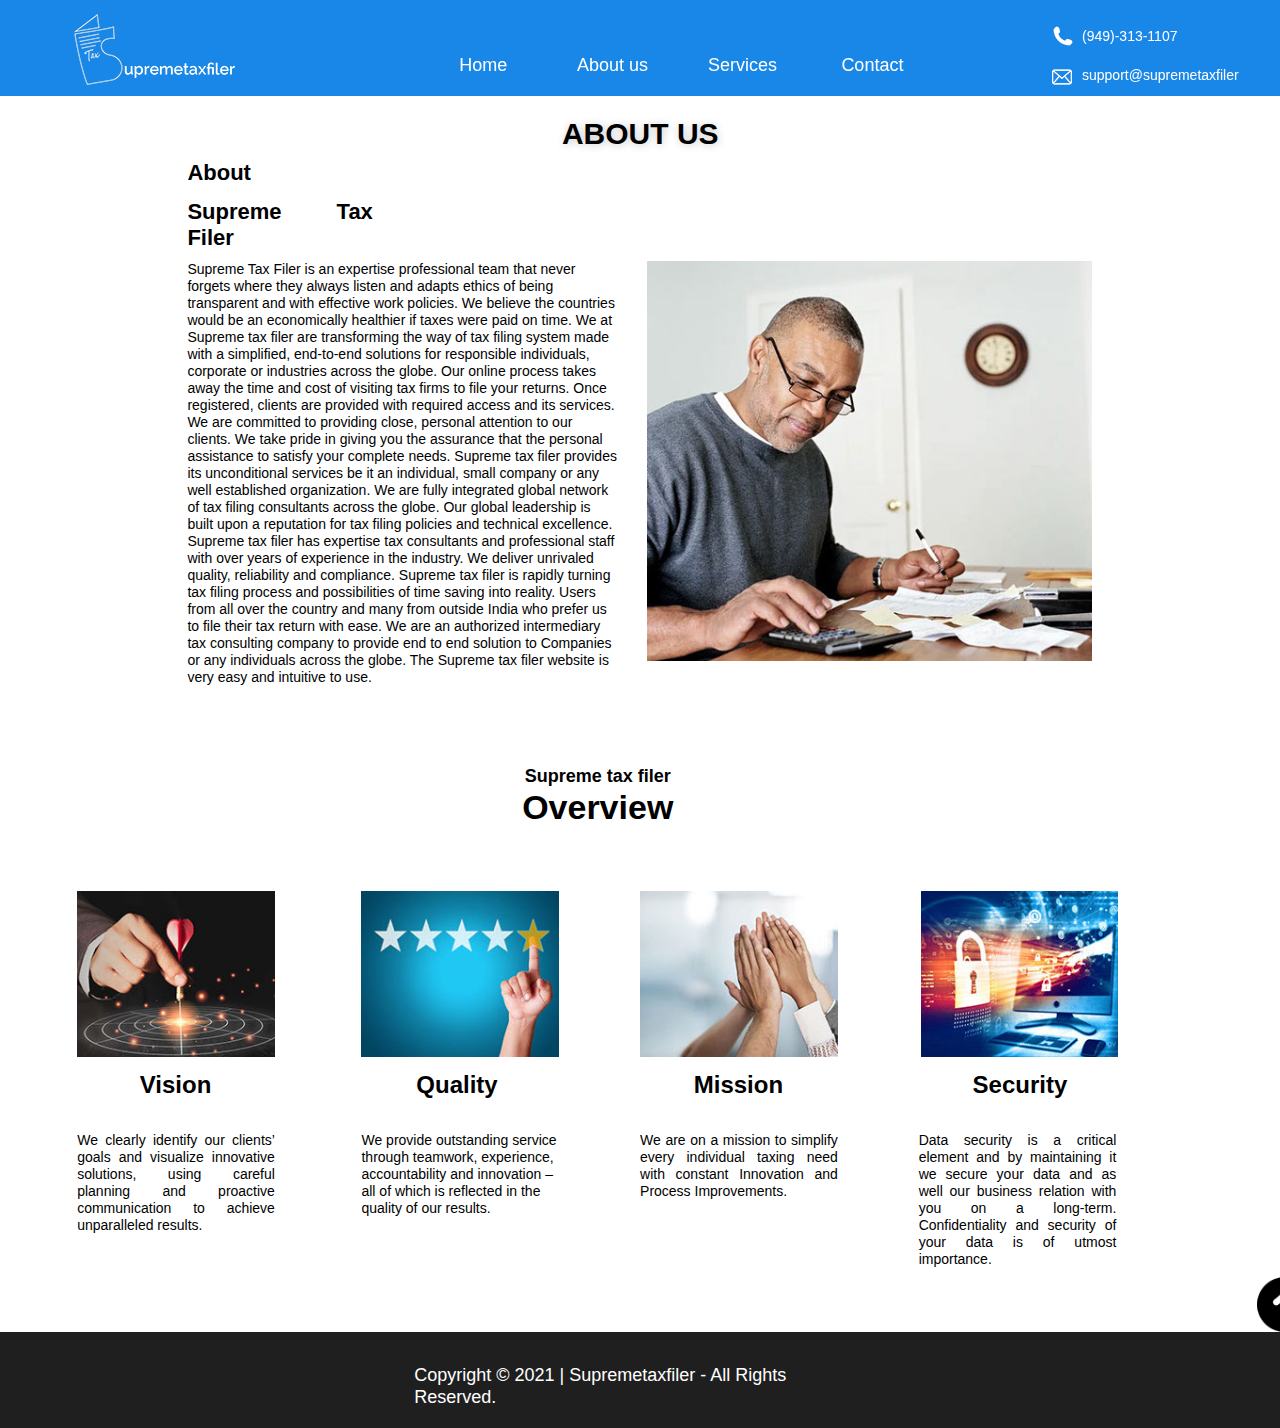
==== commit d8b8777a: "y" ====
--- a/about-us.html
+++ b/about-us.html
@@ -68,7 +68,7 @@
        <img class="block" id="u21535_img" src="images/mail.png?crc=4125690472" alt="" width="20" height="20"/>
       </div>
       <div class="clearfix" id="u21540-4"><!-- content -->
-       <p>+919493131107</p>
+       <p>(949)-313-1107</p>
       </div>
       <div class="clearfix" id="u21539-4"><!-- content -->
        <p>support@supremetaxfiler</p>
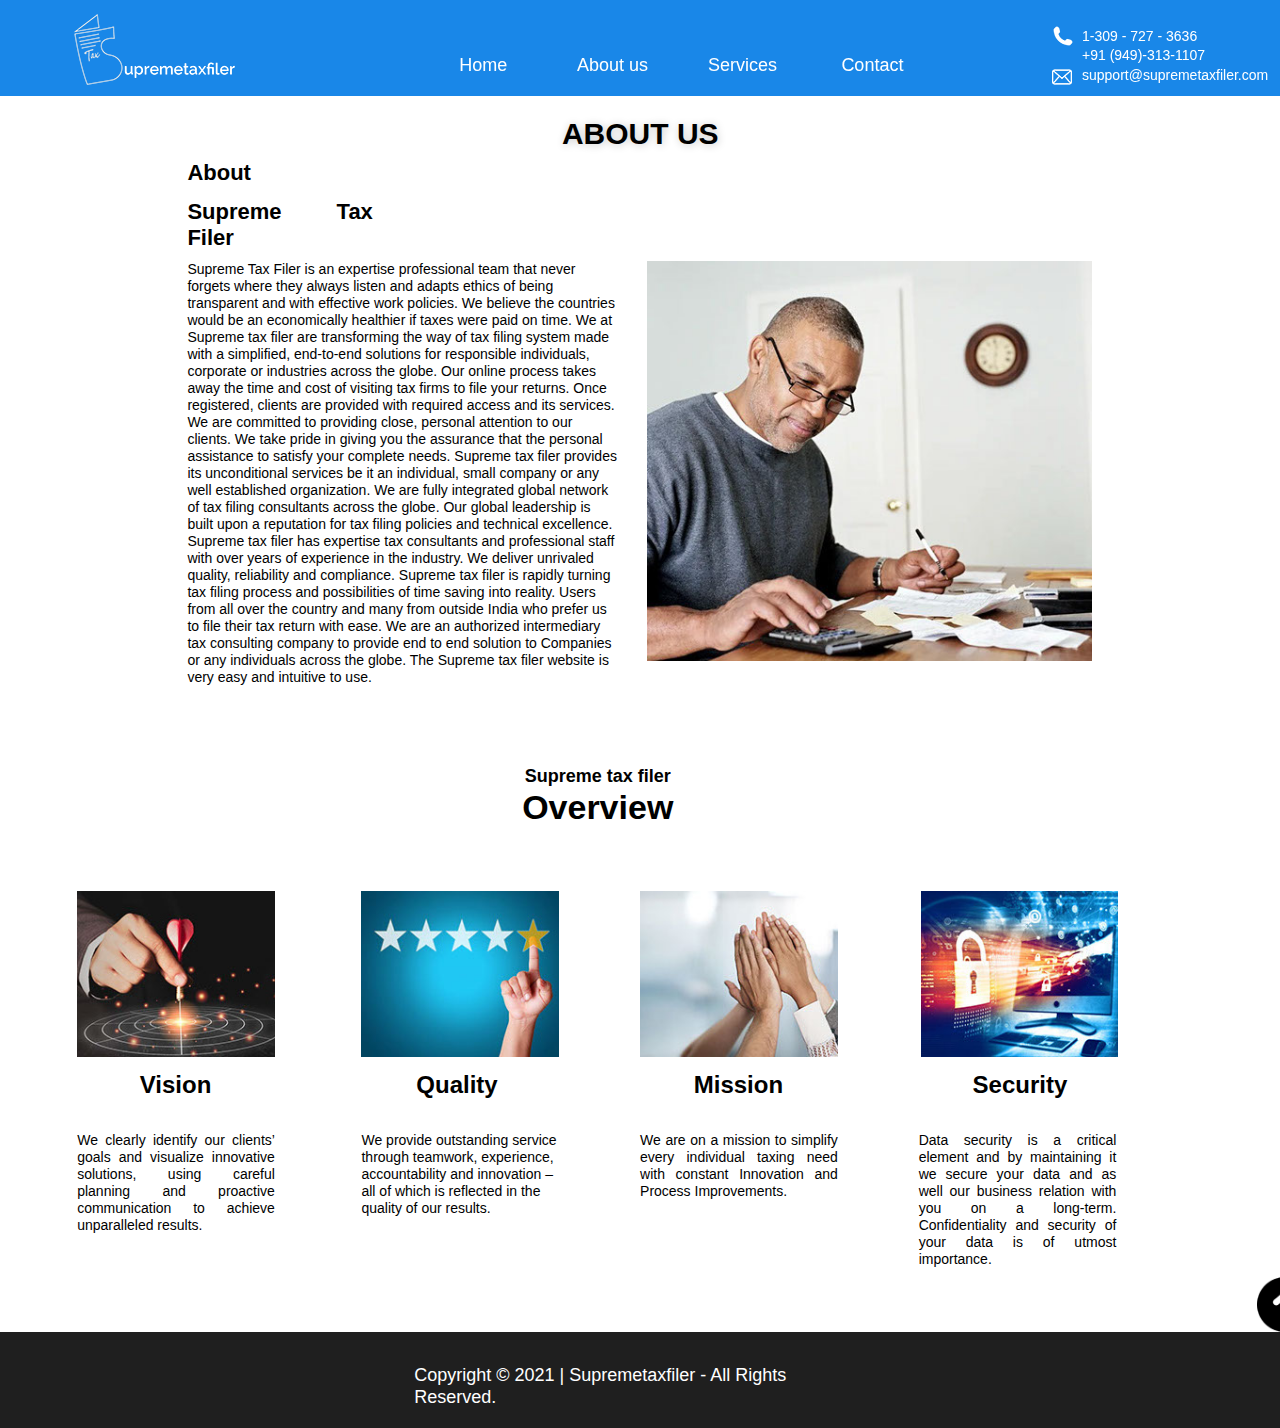
==== commit 5b879e3c: "as" ====
--- a/about-us.html
+++ b/about-us.html
@@ -18,7 +18,7 @@
   <!-- CSS -->
   <link rel="stylesheet" type="text/css" href="css/site_global.css?crc=444006867"/>
   <link rel="stylesheet" type="text/css" href="css/master_a-master.css?crc=464036942"/>
-  <link rel="stylesheet" type="text/css" href="css/about-us.css?crc=4148605905" id="pagesheet"/>
+  <link rel="stylesheet" type="text/css" href="css/about-us.css?crc=106264351" id="pagesheet"/>
   <!-- JS includes -->
   <!--[if lt IE 9]>
   <script src="scripts/html5shiv.js?crc=4241844378" type="text/javascript"></script>
@@ -27,52 +27,57 @@
  <body>
 
   <div class="shadow clearfix borderbox" id="page"><!-- group -->
-   <div id="u21793-wrapper">
-    <div class="clearfix" id="u21793"><!-- group -->
-     <div id="u18147-wrapper">
-      <div class="clearfix" id="u18147"><!-- group -->
-       <div class="clearfix" id="u18157"><!-- group -->
-        <div class="clip_frame" id="u18158"><!-- image -->
-         <img class="block" id="u18158_img" src="images/logo-01.png?crc=86677136" alt="" width="166" height="76"/>
+   <div class="clearfix grpelem" id="pu21793"><!-- group -->
+    <div id="u21793-wrapper">
+     <div class="clearfix" id="u21793"><!-- group -->
+      <div id="u18147-wrapper">
+       <div class="clearfix" id="u18147"><!-- group -->
+        <div class="clearfix" id="u18157"><!-- group -->
+         <div class="clip_frame" id="u18158"><!-- image -->
+          <img class="block" id="u18158_img" src="images/logo-01.png?crc=86677136" alt="" width="166" height="76"/>
+         </div>
         </div>
-       </div>
-       <div id="u18160-wrapper">
-        <div class="clearfix" id="u18160"><!-- group -->
-         <div id="menuu18161-wrapper">
-          <nav class="MenuBar clearfix" id="menuu18161"><!-- horizontal box -->
-           <div class="MenuItemContainer clearfix grpelem" id="u18169"><!-- vertical box -->
-            <a class="nonblock nontext MenuItem MenuItemWithSubMenu borderbox clearfix colelem" id="u18170" href="index.html"><!-- horizontal box --><div class="MenuItemLabel NoWrap clearfix grpelem" id="u18172-4"><!-- content --><p>Home</p></div></a>
-           </div>
-           <div class="MenuItemContainer clearfix grpelem" id="u18183"><!-- vertical box -->
-            <a class="nonblock nontext MenuItem MenuItemWithSubMenu MuseMenuActive borderbox transition clearfix colelem" id="u18184" href="about-us.html"><!-- horizontal box --><div class="MenuItemLabel NoWrap clearfix grpelem" id="u18186-4"><!-- content --><p>About us</p></div></a>
-           </div>
-           <div class="MenuItemContainer clearfix grpelem" id="u18176"><!-- vertical box -->
-            <a class="nonblock nontext MenuItem MenuItemWithSubMenu borderbox clearfix colelem" id="u18177" href="services.html"><!-- horizontal box --><div class="MenuItemLabel NoWrap clearfix grpelem" id="u18178-4"><!-- content --><p>Services</p></div></a>
-           </div>
-           <div class="MenuItemContainer clearfix grpelem" id="u18162"><!-- vertical box -->
-            <a class="nonblock nontext MenuItem MenuItemWithSubMenu borderbox clearfix colelem" id="u18163" href="contact.html"><!-- horizontal box --><div class="MenuItemLabel NoWrap clearfix grpelem" id="u18164-4"><!-- content --><p>Contact</p></div></a>
-           </div>
-          </nav>
+        <div id="u18160-wrapper">
+         <div class="clearfix" id="u18160"><!-- group -->
+          <div id="menuu18161-wrapper">
+           <nav class="MenuBar clearfix" id="menuu18161"><!-- horizontal box -->
+            <div class="MenuItemContainer clearfix grpelem" id="u18169"><!-- vertical box -->
+             <a class="nonblock nontext MenuItem MenuItemWithSubMenu borderbox clearfix colelem" id="u18170" href="index.html"><!-- horizontal box --><div class="MenuItemLabel NoWrap clearfix grpelem" id="u18172-4"><!-- content --><p>Home</p></div></a>
+            </div>
+            <div class="MenuItemContainer clearfix grpelem" id="u18183"><!-- vertical box -->
+             <a class="nonblock nontext MenuItem MenuItemWithSubMenu MuseMenuActive borderbox transition clearfix colelem" id="u18184" href="about-us.html"><!-- horizontal box --><div class="MenuItemLabel NoWrap clearfix grpelem" id="u18186-4"><!-- content --><p>About us</p></div></a>
+            </div>
+            <div class="MenuItemContainer clearfix grpelem" id="u18176"><!-- vertical box -->
+             <a class="nonblock nontext MenuItem MenuItemWithSubMenu borderbox clearfix colelem" id="u18177" href="services.html"><!-- horizontal box --><div class="MenuItemLabel NoWrap clearfix grpelem" id="u18178-4"><!-- content --><p>Services</p></div></a>
+            </div>
+            <div class="MenuItemContainer clearfix grpelem" id="u18162"><!-- vertical box -->
+             <a class="nonblock nontext MenuItem MenuItemWithSubMenu borderbox clearfix colelem" id="u18163" href="contact.html"><!-- horizontal box --><div class="MenuItemLabel NoWrap clearfix grpelem" id="u18164-4"><!-- content --><p>Contact</p></div></a>
+            </div>
+           </nav>
+          </div>
          </div>
         </div>
        </div>
       </div>
      </div>
-     <div class="clearfix" id="u21534"><!-- group -->
-      <div id="u21541"><!-- content --></div>
-      <div class="clip_frame" id="u21537"><!-- image -->
-       <img class="block" id="u21537_img" src="images/call.png?crc=458935706" alt="" width="20" height="20"/>
-      </div>
-      <div id="u21542"><!-- content --></div>
-      <div class="clip_frame" id="u21535"><!-- image -->
-       <img class="block" id="u21535_img" src="images/mail.png?crc=4125690472" alt="" width="20" height="20"/>
-      </div>
-      <div class="clearfix" id="u21540-4"><!-- content -->
-       <p>(949)-313-1107</p>
-      </div>
-      <div class="clearfix" id="u21539-4"><!-- content -->
-       <p>support@supremetaxfiler</p>
-      </div>
+    </div>
+    <div class="clearfix" id="u28912"><!-- group -->
+     <div id="u28913"><!-- content --></div>
+     <div class="clip_frame" id="u28915"><!-- image -->
+      <img class="block" id="u28915_img" src="images/call.png?crc=458935706" alt="" width="20" height="20"/>
+     </div>
+     <div id="u28920"><!-- content --></div>
+     <div class="clip_frame" id="u28918"><!-- image -->
+      <img class="block" id="u28918_img" src="images/mail.png?crc=4125690472" alt="" width="20" height="20"/>
+     </div>
+     <div class="clearfix" id="u28921-4"><!-- content -->
+      <p>1-309 - 727 - 3636</p>
+     </div>
+     <div class="clearfix" id="u31108-4"><!-- content -->
+      <p>+91 (949)-313-1107</p>
+     </div>
+     <div class="clearfix" id="u28917-4"><!-- content -->
+      <p>support@supremetaxfiler.com</p>
      </div>
     </div>
    </div>
--- a/css/master_a-master.css
+++ b/css/master_a-master.css
@@ -1 +1 @@
-#u1465{background-color:#1F1F1F;}+#u1465{background-color:#1F1F1F;}#u1465_align_to_page{max-width:1360px;}--- a/css/about-us.css
+++ b/css/about-us.css
@@ -1 +1 @@
-.version.about_us{color:#0000F7;background-color:#46B3D1;}#page{z-index:1;min-height:949px;background-image:none;border-width:0px;border-color:#000000;background-color:#FFFFFF;width:100%;max-width:1360px;margin-left:auto;margin-right:auto;}#page::before{content:"";position:absolute;pointer-events:none;box-shadow:inset 0px 0px 8px rgba(255,255,255,0.5), inset 0px 0px 8px rgba(255,255,255,0.5);top:0px;bottom:0px;margin-left:auto;margin-right:auto;left:0px;right:0px;width:100%;max-width:1360px;}#u21793,#u18147{border-width:0px;border-color:transparent;background-color:transparent;padding-bottom:96px;position:relative;left:-50%;margin-left:680px;width:100%;max-width:1360px;}#u18157{z-index:77;width:1360px;background-color:#1987E8;padding-bottom:96px;position:fixed;top:0px;left:50%;margin-left:-680px;}#u18158{z-index:104;width:166px;background-color:transparent;position:fixed;top:12px;left:50%;margin-left:-568px;}#u18160{border-width:0px;border-color:transparent;background-color:transparent;padding-bottom:46px;position:relative;left:-50%;margin-left:274px;width:100%;max-width:548px;}#menuu18161{border-width:0px;border-color:transparent;background-color:transparent;position:relative;left:-50%;margin-left:274px;width:100%;max-width:548px;}#u18169{min-height:45px;background-color:transparent;position:relative;margin-right:-10000px;width:24.46%;}#u18172-4{min-height:22px;border-width:0px;border-color:transparent;background-color:transparent;color:#FFFFFF;font-size:18px;text-align:center;line-height:22px;font-family:Helvetica, Helvetica Neue, Arial, sans-serif;position:relative;margin-right:-10000px;top:11px;width:100%;}#u18170:hover #u18172-4{background-color:transparent;padding-top:0px;padding-bottom:0px;min-height:22px;width:100%;margin:0px -10000px 0px 0%;}#u18170:active #u18172-4{background-color:transparent;padding-top:0px;padding-bottom:0px;min-height:22px;width:100%;margin:0px -10000px 0px 0%;}#u18170:hover #u18172-4 p{color:#BCFFEE;visibility:inherit;}#u18170:active #u18172-4 p{color:#FFFFFF;visibility:inherit;}#u18183{min-height:45px;background-color:transparent;position:relative;margin-right:-10000px;width:24.64%;left:25%;}#u18170,#u18184{-webkit-transition-duration:0s;-webkit-transition-delay:0s;transition-duration:0s;transition-delay:0s;background-image:url("../images/blank.gif?crc=4208392903");background-color:transparent;padding-bottom:23px;position:relative;width:100%;}#u18184.MuseMenuActive{-webkit-transition-duration:1s;-webkit-transition-delay:0s;-webkit-transition-timing-function:ease-in-out;transition-duration:1s;transition-delay:0s;transition-timing-function:ease-in-out;min-height:0px;width:100%;margin:0px 0px 0px 0%;}#u18186-4{min-height:22px;border-width:0px;border-color:transparent;background-color:transparent;color:#FFFFFF;font-size:18px;text-align:center;line-height:22px;font-family:Helvetica, Helvetica Neue, Arial, sans-serif;position:relative;margin-right:-10000px;top:11px;width:100%;left:0%;}#u18170.MuseMenuActive #u18172-4,#u18184:hover #u18186-4{background-color:transparent;padding-top:0px;padding-bottom:0px;min-height:22px;width:100%;margin:0px -10000px 0px 0%;}#u18184:active #u18186-4{background-color:transparent;padding-top:0px;padding-bottom:0px;min-height:22px;width:100%;margin:0px -10000px 0px 0%;}#u18184:hover #u18186-4 p{color:#BCFFEE;visibility:inherit;}#u18184:active #u18186-4 p{color:#FFFFFF;visibility:inherit;}#u18176{min-height:45px;background-color:transparent;position:relative;margin-right:-10000px;width:24.64%;left:50.19%;}#u18178-4{min-height:22px;border-width:0px;border-color:transparent;background-color:transparent;color:#FFFFFF;font-size:18px;text-align:center;line-height:22px;font-family:Helvetica, Helvetica Neue, Arial, sans-serif;position:relative;margin-right:-10000px;top:11px;width:100%;}#u18184.MuseMenuActive #u18186-4,#u18177:hover #u18178-4{background-color:transparent;padding-top:0px;padding-bottom:0px;min-height:22px;width:100%;margin:0px -10000px 0px 0%;}#u18177:active #u18178-4{background-color:transparent;padding-top:0px;padding-bottom:0px;min-height:22px;width:100%;margin:0px -10000px 0px 0%;}#u18177:hover #u18178-4 p{color:#BCFFEE;visibility:inherit;}#u18177:active #u18178-4 p{color:#FFFFFF;visibility:inherit;}#u18162{min-height:45px;background-color:transparent;position:relative;margin-right:-10000px;width:24.64%;left:75.37%;}#u18177,#u18163{-webkit-transition-duration:0s;-webkit-transition-delay:0s;transition-duration:0s;transition-delay:0s;background-image:url("../images/blank.gif?crc=4208392903");background-color:transparent;padding-bottom:23px;position:relative;width:100%;}#u18164-4{min-height:22px;border-width:0px;border-color:transparent;background-color:transparent;color:#FFFFFF;font-size:18px;text-align:center;line-height:22px;font-family:Helvetica, Helvetica Neue, Arial, sans-serif;position:relative;margin-right:-10000px;top:11px;width:100%;}#u18177.MuseMenuActive #u18178-4,#u18163:hover #u18164-4{background-color:transparent;padding-top:0px;padding-bottom:0px;min-height:22px;width:100%;margin:0px -10000px 0px 0%;}#u18163:active #u18164-4{background-color:transparent;padding-top:0px;padding-bottom:0px;min-height:22px;width:100%;margin:0px -10000px 0px 0%;}#u18163.MuseMenuActive #u18164-4{background-color:transparent;padding-top:0px;padding-bottom:0px;min-height:22px;width:100%;margin:0px -10000px 0px 0%;}#u18163:hover #u18164-4 p{color:#BCFFEE;visibility:inherit;}#u18163:active #u18164-4 p{color:#FFFFFF;visibility:inherit;}#u18170.MuseMenuActive #u18172-4 p,#u18184.MuseMenuActive #u18186-4 p,#u18177.MuseMenuActive #u18178-4 p,#u18163.MuseMenuActive #u18164-4 p{color:#FFFFFF;visibility:inherit;font-family:Helvetica, Helvetica Neue, Arial, sans-serif;}.MenuItem{cursor:pointer;}#menuu18161-wrapper{position:fixed;top:43px;z-index:79;left:50%;margin-left:-236px;width:40.3%;max-width:548px;}#u18160-wrapper{position:fixed;top:43px;z-index:78;left:50%;margin-left:-236px;width:40.3%;max-width:548px;}#u18147-wrapper{position:fixed;top:0px;z-index:76;left:50%;margin-left:-680px;width:100%;max-width:1360px;}#u21534{z-index:106;width:191px;border-width:0px;border-color:transparent;background-color:transparent;padding-bottom:61px;position:fixed;top:26px;left:50%;margin-left:412px;}#u21541{z-index:107;width:22px;height:20px;position:fixed;top:26px;left:50%;margin-left:412px;}#u21537{z-index:109;width:20px;background-color:transparent;position:fixed;top:26px;left:50%;margin-left:413px;}#u21542{z-index:108;width:22px;height:20px;position:fixed;top:65px;left:50%;margin-left:412px;}.ie #u21541,.ie #u21542{background-color:#FFFFFF;opacity:0.01;-ms-filter:"progid:DXImageTransform.Microsoft.Alpha(Opacity=1)";filter:alpha(opacity=1);}#u21535{z-index:111;width:20px;background-color:transparent;position:fixed;top:67px;left:50%;margin-left:412px;}#u21540-4{z-index:113;width:101px;min-height:17px;background-color:transparent;color:#FFFFFF;position:fixed;top:28px;left:50%;margin-left:442px;}#u21539-4{z-index:117;width:161px;min-height:18px;background-color:transparent;color:#FFFFFF;position:fixed;top:67px;left:50%;margin-left:442px;}#u21793-wrapper{position:fixed;top:0px;z-index:75;left:50%;margin-left:-680px;width:100%;max-width:1360px;}#paboutus{z-index:121;padding-bottom:0px;margin-right:-10000px;margin-top:2px;width:100%;}#aboutus{position:relative;left:0%;margin-left:70.01%;}#u1741-4{z-index:3;width:165px;text-shadow:1px 1px 8px rgba(0,0,0,0.22);box-shadow:none;background-color:transparent;font-size:30px;line-height:36px;font-weight:bold;margin-top:96px;position:relative;left:0%;margin-left:43.9%;}#u18801-4{z-index:22;min-height:30px;background-color:transparent;font-size:22px;text-align:justify;line-height:26px;font-weight:bold;margin-top:8px;position:relative;width:14.49%;left:0%;margin-left:14.64%;}#u18793-4{z-index:18;min-height:30px;background-color:transparent;font-size:22px;text-align:justify;line-height:26px;font-weight:bold;margin-top:9px;position:relative;width:14.49%;left:0%;margin-left:14.64%;}#pu1757-5{z-index:9;margin-top:10px;width:70.67%;left:0%;margin-left:14.64%;}#u1757-5{z-index:9;min-height:410px;background-color:transparent;position:relative;margin-right:-10000px;width:47.66%;}#u1757-2{text-align:left;}#u1744{z-index:7;background-color:transparent;position:relative;margin-right:-10000px;width:49.22%;left:50.79%;}#u18797-6{z-index:26;min-height:45px;background-color:transparent;color:#000000;text-align:center;font-weight:bold;margin-top:62px;position:relative;width:20.3%;left:0%;margin-left:36.55%;}#u18797-2{font-size:18px;line-height:22px;}#u18797-4{font-size:34px;line-height:41px;}#pu18820{z-index:49;margin-top:63px;width:81.33%;left:0%;margin-left:6.03%;}#u18820{z-index:49;background-color:transparent;position:relative;margin-right:-10000px;width:18.99%;}#u18823{z-index:51;background-color:transparent;position:relative;margin-right:-10000px;width:18.99%;left:27.31%;}#u18838{z-index:53;background-color:transparent;position:relative;margin-right:-10000px;width:18.99%;left:54.07%;}#u18841{z-index:55;background-color:transparent;position:relative;margin-right:-10000px;width:18.99%;left:81.02%;}#u18817{z-index:32;border-width:0px;border-color:transparent;background-color:transparent;margin-top:13px;position:relative;width:81.33%;left:0%;margin-left:6.03%;}#u18805-4{z-index:33;min-height:45px;background-color:transparent;color:#000000;font-size:24px;text-align:center;line-height:29px;font-weight:bold;position:relative;margin-right:-10000px;width:18.9%;}#u18808-4{z-index:37;min-height:45px;background-color:transparent;color:#000000;font-size:24px;text-align:center;line-height:29px;font-weight:bold;position:relative;margin-right:-10000px;width:18.9%;left:27.04%;}#u18811-4{z-index:41;min-height:45px;background-color:transparent;color:#000000;font-size:24px;text-align:center;line-height:29px;font-weight:bold;position:relative;margin-right:-10000px;width:18.9%;left:54.07%;}#u18814-4{z-index:45;min-height:45px;background-color:transparent;color:#000000;font-size:24px;text-align:center;line-height:29px;font-weight:bold;position:relative;margin-right:-10000px;width:18.9%;left:81.11%;}#pu18886-4{z-index:57;margin-top:17px;width:81.18%;left:0%;margin-left:6.03%;}#u18886-4{z-index:57;min-height:118px;background-color:transparent;text-align:justify;position:relative;margin-right:-10000px;width:19.03%;}#u18889-4{z-index:61;min-height:118px;background-color:transparent;position:relative;margin-right:-10000px;width:19.03%;left:27.36%;}#u18892-6{z-index:65;min-height:88px;background-color:transparent;position:relative;margin-right:-10000px;width:19.03%;left:54.17%;}#u18892-2,#u18892-3{text-align:justify;}#u18895-4{z-index:71;min-height:118px;background-color:transparent;text-align:justify;position:relative;margin-right:-10000px;width:19.03%;left:80.98%;}#u10251{z-index:122;background-color:transparent;margin-top:9px;position:relative;width:4.34%;left:0px;margin-left:1257px;}#u1744_img,#u18820_img,#u18823_img,#u18838_img,#u18841_img,#u10251_img{width:100%;}#u1465{z-index:2;min-height:60px;padding-bottom:20px;}#u1465_align_to_page{margin-left:auto;margin-right:auto;position:relative;}#u16244-4{z-index:14;min-height:28px;background-color:transparent;font-size:18px;line-height:22px;color:#FFFFFF;position:relative;margin-right:-10000px;margin-top:32px;width:35.37%;left:32.36%;}.js body{visibility:hidden;}.js body.initialized{visibility:visible;}#u1465-bw{z-index:2;min-height:60px;left:0px;margin-left:0px;}#muse_css_mq,.html{background-color:#FFFFFF;}body{position:relative;min-width:320px;}+.version.about_us{color:#000006;background-color:#55771F;}#page{z-index:1;min-height:949px;background-image:none;border-width:0px;border-color:#000000;background-color:#FFFFFF;width:100%;max-width:1360px;margin-left:auto;margin-right:auto;}#page::before{content:"";position:absolute;pointer-events:none;box-shadow:inset 0px 0px 8px rgba(255,255,255,0.5), inset 0px 0px 8px rgba(255,255,255,0.5);top:0px;bottom:0px;margin-left:auto;margin-right:auto;left:0px;right:0px;width:100%;max-width:1360px;}#pu21793{z-index:75;height:0px;padding-bottom:96px;margin-right:-10000px;width:100%;}#u21793,#u18147{border-width:0px;border-color:transparent;background-color:transparent;padding-bottom:96px;position:relative;left:-50%;margin-left:680px;width:100%;max-width:1360px;}#u18157{z-index:77;width:1360px;background-color:#1987E8;padding-bottom:96px;position:fixed;top:0px;left:50%;margin-left:-680px;}#u18158{z-index:104;width:166px;background-color:transparent;position:fixed;top:12px;left:50%;margin-left:-568px;}#u18160{border-width:0px;border-color:transparent;background-color:transparent;padding-bottom:46px;position:relative;left:-50%;margin-left:274px;width:100%;max-width:548px;}#menuu18161{border-width:0px;border-color:transparent;background-color:transparent;position:relative;left:-50%;margin-left:274px;width:100%;max-width:548px;}#u18169{min-height:45px;background-color:transparent;position:relative;margin-right:-10000px;width:24.46%;}#u18172-4{min-height:22px;border-width:0px;border-color:transparent;background-color:transparent;color:#FFFFFF;font-size:18px;text-align:center;line-height:22px;font-family:Helvetica, Helvetica Neue, Arial, sans-serif;position:relative;margin-right:-10000px;top:11px;width:100%;}#u18170:hover #u18172-4{background-color:transparent;padding-top:0px;padding-bottom:0px;min-height:22px;width:100%;margin:0px -10000px 0px 0%;}#u18170:active #u18172-4{background-color:transparent;padding-top:0px;padding-bottom:0px;min-height:22px;width:100%;margin:0px -10000px 0px 0%;}#u18170:hover #u18172-4 p{color:#BCFFEE;visibility:inherit;}#u18170:active #u18172-4 p{color:#FFFFFF;visibility:inherit;}#u18183{min-height:45px;background-color:transparent;position:relative;margin-right:-10000px;width:24.64%;left:25%;}#u18170,#u18184{-webkit-transition-duration:0s;-webkit-transition-delay:0s;transition-duration:0s;transition-delay:0s;background-image:url("../images/blank.gif?crc=4208392903");background-color:transparent;padding-bottom:23px;position:relative;width:100%;}#u18184.MuseMenuActive{-webkit-transition-duration:1s;-webkit-transition-delay:0s;-webkit-transition-timing-function:ease-in-out;transition-duration:1s;transition-delay:0s;transition-timing-function:ease-in-out;min-height:0px;width:100%;margin:0px 0px 0px 0%;}#u18186-4{min-height:22px;border-width:0px;border-color:transparent;background-color:transparent;color:#FFFFFF;font-size:18px;text-align:center;line-height:22px;font-family:Helvetica, Helvetica Neue, Arial, sans-serif;position:relative;margin-right:-10000px;top:11px;width:100%;left:0%;}#u18170.MuseMenuActive #u18172-4,#u18184:hover #u18186-4{background-color:transparent;padding-top:0px;padding-bottom:0px;min-height:22px;width:100%;margin:0px -10000px 0px 0%;}#u18184:active #u18186-4{background-color:transparent;padding-top:0px;padding-bottom:0px;min-height:22px;width:100%;margin:0px -10000px 0px 0%;}#u18184:hover #u18186-4 p{color:#BCFFEE;visibility:inherit;}#u18184:active #u18186-4 p{color:#FFFFFF;visibility:inherit;}#u18176{min-height:45px;background-color:transparent;position:relative;margin-right:-10000px;width:24.64%;left:50.19%;}#u18178-4{min-height:22px;border-width:0px;border-color:transparent;background-color:transparent;color:#FFFFFF;font-size:18px;text-align:center;line-height:22px;font-family:Helvetica, Helvetica Neue, Arial, sans-serif;position:relative;margin-right:-10000px;top:11px;width:100%;}#u18184.MuseMenuActive #u18186-4,#u18177:hover #u18178-4{background-color:transparent;padding-top:0px;padding-bottom:0px;min-height:22px;width:100%;margin:0px -10000px 0px 0%;}#u18177:active #u18178-4{background-color:transparent;padding-top:0px;padding-bottom:0px;min-height:22px;width:100%;margin:0px -10000px 0px 0%;}#u18177:hover #u18178-4 p{color:#BCFFEE;visibility:inherit;}#u18177:active #u18178-4 p{color:#FFFFFF;visibility:inherit;}#u18162{min-height:45px;background-color:transparent;position:relative;margin-right:-10000px;width:24.64%;left:75.37%;}#u18177,#u18163{-webkit-transition-duration:0s;-webkit-transition-delay:0s;transition-duration:0s;transition-delay:0s;background-image:url("../images/blank.gif?crc=4208392903");background-color:transparent;padding-bottom:23px;position:relative;width:100%;}#u18164-4{min-height:22px;border-width:0px;border-color:transparent;background-color:transparent;color:#FFFFFF;font-size:18px;text-align:center;line-height:22px;font-family:Helvetica, Helvetica Neue, Arial, sans-serif;position:relative;margin-right:-10000px;top:11px;width:100%;}#u18177.MuseMenuActive #u18178-4,#u18163:hover #u18164-4{background-color:transparent;padding-top:0px;padding-bottom:0px;min-height:22px;width:100%;margin:0px -10000px 0px 0%;}#u18163:active #u18164-4{background-color:transparent;padding-top:0px;padding-bottom:0px;min-height:22px;width:100%;margin:0px -10000px 0px 0%;}#u18163.MuseMenuActive #u18164-4{background-color:transparent;padding-top:0px;padding-bottom:0px;min-height:22px;width:100%;margin:0px -10000px 0px 0%;}#u18163:hover #u18164-4 p{color:#BCFFEE;visibility:inherit;}#u18163:active #u18164-4 p{color:#FFFFFF;visibility:inherit;}#u18170.MuseMenuActive #u18172-4 p,#u18184.MuseMenuActive #u18186-4 p,#u18177.MuseMenuActive #u18178-4 p,#u18163.MuseMenuActive #u18164-4 p{color:#FFFFFF;visibility:inherit;font-family:Helvetica, Helvetica Neue, Arial, sans-serif;}.MenuItem{cursor:pointer;}#menuu18161-wrapper{position:fixed;top:43px;z-index:79;left:50%;margin-left:-236px;width:40.3%;max-width:548px;}#u18160-wrapper{position:fixed;top:43px;z-index:78;left:50%;margin-left:-236px;width:40.3%;max-width:548px;}#u18147-wrapper{position:fixed;top:0px;z-index:76;left:50%;margin-left:-680px;width:100%;max-width:1360px;}#u21793-wrapper{position:fixed;top:0px;z-index:75;left:50%;margin-left:-680px;width:100%;max-width:1360px;}#u28912{z-index:107;width:237px;border-width:0px;border-color:transparent;background-color:transparent;padding-bottom:61px;position:fixed;top:26px;left:50%;margin-left:412px;}#u28913{z-index:108;width:22px;height:20px;position:fixed;top:26px;left:50%;margin-left:412px;}#u28915{z-index:110;width:20px;background-color:transparent;position:fixed;top:26px;left:50%;margin-left:413px;}#u28920{z-index:109;width:22px;height:20px;position:fixed;top:65px;left:50%;margin-left:412px;}.ie #u28913,.ie #u28920{background-color:#FFFFFF;opacity:0.01;-ms-filter:"progid:DXImageTransform.Microsoft.Alpha(Opacity=1)";filter:alpha(opacity=1);}#u28918{z-index:112;width:20px;background-color:transparent;position:fixed;top:67px;left:50%;margin-left:412px;}#u28921-4{z-index:114;width:120px;min-height:17px;background-color:transparent;color:#FFFFFF;position:fixed;top:28px;left:50%;margin-left:442px;}#u31108-4{z-index:118;width:128px;min-height:17px;background-color:transparent;color:#FFFFFF;position:fixed;top:47px;left:50%;margin-left:442px;}#u28917-4{z-index:122;width:207px;min-height:18px;background-color:transparent;color:#FFFFFF;position:fixed;top:67px;left:50%;margin-left:442px;}#paboutus{z-index:106;padding-bottom:0px;margin-right:-10000px;margin-top:2px;width:100%;}#aboutus{position:relative;left:0%;margin-left:70.01%;}#u1741-4{z-index:3;width:165px;text-shadow:1px 1px 8px rgba(0,0,0,0.22);box-shadow:none;background-color:transparent;font-size:30px;line-height:36px;font-weight:bold;margin-top:96px;position:relative;left:0%;margin-left:43.9%;}#u18801-4{z-index:22;min-height:30px;background-color:transparent;font-size:22px;text-align:justify;line-height:26px;font-weight:bold;margin-top:8px;position:relative;width:14.49%;left:0%;margin-left:14.64%;}#u18793-4{z-index:18;min-height:30px;background-color:transparent;font-size:22px;text-align:justify;line-height:26px;font-weight:bold;margin-top:9px;position:relative;width:14.49%;left:0%;margin-left:14.64%;}#pu1757-5{z-index:9;margin-top:10px;width:70.67%;left:0%;margin-left:14.64%;}#u1757-5{z-index:9;min-height:410px;background-color:transparent;position:relative;margin-right:-10000px;width:47.66%;}#u1757-2{text-align:left;}#u1744{z-index:7;background-color:transparent;position:relative;margin-right:-10000px;width:49.22%;left:50.79%;}#u18797-6{z-index:26;min-height:65px;background-color:transparent;color:#000000;text-align:center;font-weight:bold;margin-top:62px;position:relative;width:20.3%;left:0%;margin-left:36.55%;}#u18797-2{font-size:18px;line-height:22px;}#u18797-4{font-size:34px;line-height:41px;}#pu18820{z-index:49;margin-top:61px;width:81.33%;left:0%;margin-left:6.03%;}#u18820{z-index:49;background-color:transparent;position:relative;margin-right:-10000px;width:18.99%;}#u18823{z-index:51;background-color:transparent;position:relative;margin-right:-10000px;width:18.99%;left:27.31%;}#u18838{z-index:53;background-color:transparent;position:relative;margin-right:-10000px;width:18.99%;left:54.07%;}#u18841{z-index:55;background-color:transparent;position:relative;margin-right:-10000px;width:18.99%;left:81.02%;}#u18817{z-index:32;border-width:0px;border-color:transparent;background-color:transparent;margin-top:13px;position:relative;width:81.33%;left:0%;margin-left:6.03%;}#u18805-4{z-index:33;min-height:45px;background-color:transparent;color:#000000;font-size:24px;text-align:center;line-height:29px;font-weight:bold;position:relative;margin-right:-10000px;width:18.9%;}#u18808-4{z-index:37;min-height:45px;background-color:transparent;color:#000000;font-size:24px;text-align:center;line-height:29px;font-weight:bold;position:relative;margin-right:-10000px;width:18.9%;left:27.04%;}#u18811-4{z-index:41;min-height:45px;background-color:transparent;color:#000000;font-size:24px;text-align:center;line-height:29px;font-weight:bold;position:relative;margin-right:-10000px;width:18.9%;left:54.07%;}#u18814-4{z-index:45;min-height:45px;background-color:transparent;color:#000000;font-size:24px;text-align:center;line-height:29px;font-weight:bold;position:relative;margin-right:-10000px;width:18.9%;left:81.11%;}#pu18886-4{z-index:57;margin-top:17px;width:81.18%;left:0%;margin-left:6.03%;}#u18886-4{z-index:57;min-height:118px;background-color:transparent;text-align:justify;position:relative;margin-right:-10000px;width:19.03%;}#u18889-4{z-index:61;min-height:118px;background-color:transparent;position:relative;margin-right:-10000px;width:19.03%;left:27.36%;}#u18892-6{z-index:65;min-height:88px;background-color:transparent;position:relative;margin-right:-10000px;width:19.03%;left:54.17%;}#u18892-2,#u18892-3{text-align:justify;}#u18895-4{z-index:71;min-height:118px;background-color:transparent;text-align:justify;position:relative;margin-right:-10000px;width:19.03%;left:80.98%;}#u10251{z-index:126;background-color:transparent;margin-top:9px;position:relative;width:4.34%;left:0px;margin-left:1257px;}#u1744_img,#u18820_img,#u18823_img,#u18838_img,#u18841_img,#u10251_img{width:100%;}#u1465{z-index:2;min-height:60px;padding-bottom:20px;}#u1465_align_to_page{margin-left:auto;margin-right:auto;position:relative;}#u16244-4{z-index:14;min-height:28px;background-color:transparent;font-size:18px;line-height:22px;color:#FFFFFF;position:relative;margin-right:-10000px;margin-top:32px;width:35.37%;left:32.36%;}.js body{visibility:hidden;}.js body.initialized{visibility:visible;}#u1465-bw{z-index:2;min-height:60px;left:0px;margin-left:0px;}#muse_css_mq,.html{background-color:#FFFFFF;}body{position:relative;min-width:320px;}